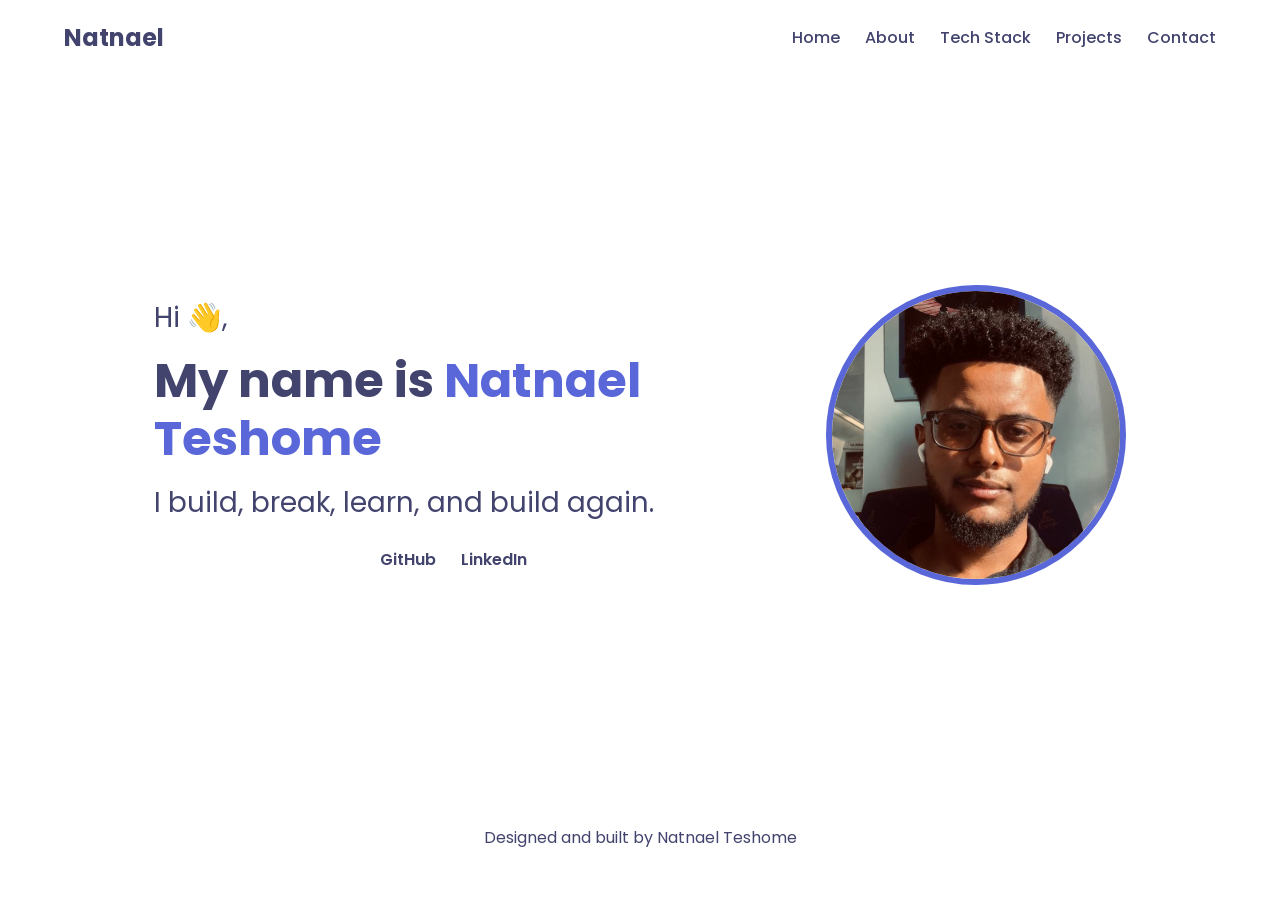
==== index.html @ 6af72e39 "Create portfolio website" ====
<!DOCTYPE html>
<html lang="en">
<head>
    <meta charset="UTF-8">
    <meta name="viewport" content="width=device-width, initial-scale=1.0">

    <title>Natnael Teshome | Fullstack Developer</title>
    <link rel="preconnect" href="https://fonts.googleapis.com">
    <link rel="preconnect" href="https://fonts.gstatic.com" crossorigin>
    <link href="https://fonts.googleapis.com/css2?family=Poppins:wght@400;500;600;700&display=swap" rel="stylesheet">
    <link rel="stylesheet" href="style.css">
</head>

<body>

    <header>
        <nav>
            <a href="index.html">Natnael</a>

            <ul>
                <li><a href="index.html">Home</a></li>
                <li><a href="about.html">About</a></li>
                <li><a href="tech-stack.html">Tech Stack</a></li>
                <li><a href="projects.html">Projects</a></li>
                <li><a href="contact.html">Contact</a></li>
            </ul>
        </nav>
    </header>

    <main>

        <section class="hero">

            <div class="hero-text">
                <p>Hi 👋,</p>

                <h1>
                    My name is <span>Natnael Teshome</span>
                </h1>

                <p>I build, break, learn, and build again.</p>

                <div class="social-links">
                    <a href="https://github.com/" target="_blank" rel="noopener noreferrer">
                        GitHub
                    </a>

                    <a href="https://www.linkedin.com/" target="_blank" rel="noopener noreferrer">
                        LinkedIn
                    </a>
                </div>
            </div>

            <img 
                src="images/profile.jpg" 
                alt="Portrait of Natnael Teshome"
            >

        </section>

   </main>

<footer>
    <p>Designed and built by Natnael Teshome</p>
</footer>

</body>
</html>
---- style.css ----
/* =========================
   Reset
========================= */

* {
    margin: 0;
    padding: 0;
    box-sizing: border-box;
}


/* =========================
   Variables
========================= */

:root {
    --background-color: #ffffff;
    --text-color: #42446e;
    --accent-color: #5a67d8;
}


/* =========================
   Base
========================= */

body {
    background-color: var(--background-color);
    color: var(--text-color);
    font-family: "Poppins", sans-serif;
}

header {
    padding: 20px 5%;
}

nav {
    display: flex;
    justify-content: space-between;
    align-items: center;
}

nav > a {
    font-size: 24px;
    font-weight: 700;
    text-decoration: none;
    color: var(--text-color);
}

nav ul {
    display: flex;
    gap: 25px;
    list-style: none;
}

nav ul a {
    color: var(--text-color);
    font-size: 16px;
    font-weight: 500;
    text-decoration: none;
}

nav ul a:hover {
    color: var(--accent-color);
}

footer {
    text-align: center;
    padding: 30px 0;
}


/* =========================
   Home
========================= */

.hero {
    min-height: 80vh;
    display: flex;
    justify-content: space-between;
    align-items: center;
    padding: 40px 12%;
}

.hero-text {
    max-width: 600px;
}

.hero-text p {
    font-size: 28px;
    line-height: 1.4;
    margin-bottom: 15px;
}

.hero-text h1 {
    font-size: 48px;
    line-height: 1.2;
    margin-bottom: 15px;
}

.hero-text h1 span {
    color: var(--accent-color);
}

.hero img {
    width: 300px;
    height: 300px;
    object-fit: cover;
    border-radius: 50%;
    border: 6px solid var(--accent-color);
}


/* =========================
   About
========================= */

.about,
.work-experience,
.education {
    max-width: 1000px;
    margin: 0 auto;
    padding: 60px 5%;
}

.about h1 {
    font-size: 48px;
    margin-bottom: 20px;
}

.about p {
    font-size: 18px;
    line-height: 1.7;
}

.work-experience h2,
.education h2 {
    font-size: 32px;
    margin-bottom: 30px;
}

.work-experience article {
    display: grid;
    grid-template-columns: 1fr auto;
    gap: 8px 30px;
    padding: 25px 0;
    border-bottom: 2px solid #eeeeee;
}

.work-experience article p:last-child {
    grid-column: 2;
    grid-row: 1;
}

.education article {
    display: grid;
    grid-template-columns: 1fr auto;
    gap: 8px 30px;
    margin-bottom: 30px;
}

.work-experience h3,
.education h3 {
    font-size: 22px;
    margin-bottom: 8px;
}

.work-experience p,
.education p {
    margin-bottom: 5px;
}


/* =========================
   Tech Stack
========================= */

.tech-stack {
    max-width: 1000px;
    margin: 0 auto;
    padding: 80px 5%;
}

.tech-stack h1 {
    font-size: 48px;
    margin-bottom: 15px;
}

.tech-stack > p {
    font-size: 20px;
    margin-bottom: 80px;
}

.skills {
    display: grid;
    grid-template-columns: repeat(5, 1fr);
    gap: 50px 40px;
}

.skill {
    text-align: center;
}

.skill img {
    width: 100px;
    height: 100px;
    object-fit: contain;
    margin-bottom: 15px;
}

.skill h2 {
    font-size: 22px;
    margin-bottom: 8px;
}

.skill p {
    font-size: 14px;
}


/* =========================
   Projects
========================= */

.projects {
    max-width: 1200px;
    margin: 0 auto;
    padding: 80px 5%;
}

.projects h1 {
    font-size: 48px;
    margin-bottom: 15px;
}

.projects > p {
    font-size: 20px;
    margin-bottom: 60px;
}

.project-grid {
    display: grid;
    grid-template-columns: repeat(3, 1fr);
    gap: 30px;
}

.project-card {
    overflow: hidden;
    background-color: #ffffff;
    border-radius: 20px;
    box-shadow: 0 10px 30px rgba(0, 0, 0, 0.08);
}

.project-card > img {
    display: block;
    width: 100%;
    height: 220px;
    object-fit: cover;
}

.project-content {
    padding: 25px;
}

.project-content h2 {
    font-size: 20px;
    line-height: 1.3;
    margin-bottom: 15px;
}

.project-content p {
    font-size: 14px;
    line-height: 1.6;
    margin-bottom: 15px;
}

.project-links {
    display: flex;
    gap: 20px;
    margin-top: 20px;
}

.project-links a {
    color: var(--text-color);
    font-weight: 600;
    text-decoration: underline;
}

.project-links a:hover {
    color: var(--accent-color);
}


/* =========================
   Contact
========================= */

.contact {
    min-height: 75vh;
    display: flex;
    flex-direction: column;
    justify-content: center;
    align-items: center;
    padding: 60px 5%;
    text-align: center;
}

.contact h1 {
    font-size: 38px;
    margin-bottom: 10px;
}

.contact-email {
    color: var(--accent-color);
    font-size: 36px;
    font-weight: 500;
    text-decoration: none;
}

.contact-email:hover {
    text-decoration: underline;
}


/* =========================
   Mobile
========================= */

@media (max-width: 700px) {

    /* Navigation */

    nav {
        flex-direction: column;
        gap: 20px;
    }

    nav ul {
        flex-wrap: wrap;
        justify-content: center;
        gap: 15px;
    }


    /* Home */

    .hero {
        flex-direction: column-reverse;
        gap: 40px;
        padding: 60px 5%;
        text-align: center;
    }

    .hero-text h1 {
        font-size: 36px;
    }

    .hero-text p {
        font-size: 22px;
    }

    .hero img {
        width: 180px;
        height: 180px;
    }


    /* About */

    .about,
    .work-experience,
    .education {
        padding: 50px 5%;
    }

    .about h1 {
        font-size: 38px;
    }

    .about p {
        font-size: 16px;
    }

    .work-experience h2,
    .education h2 {
        font-size: 28px;
    }

    .work-experience article,
    .education article {
        display: block;
    }

    .work-experience article p:last-child {
        margin-top: 8px;
    }


/* Tech Stack - Mobile */

.tech-stack {
    padding: 45px 5%;
}

.tech-stack h1 {
    font-size: 38px;
    line-height: 1.15;
    margin-bottom: 15px;
}

.tech-stack > p {
    font-size: 18px;
    line-height: 1.4;
    margin-bottom: 45px;
}

.skills {
    grid-template-columns: repeat(2, minmax(0, 1fr));
    gap: 45px 15px;
}

.skill {
    min-width: 0;
}

.skill img {
    width: 80px;
    height: 80px;
    margin-bottom: 12px;
}

.skill h2 {
    font-size: 18px;
    line-height: 1.3;
    margin-bottom: 6px;
}

.skill p {
    font-size: 13px;
}


    /* Projects */

    .projects {
        padding: 60px 5%;
    }

    .projects h1 {
        font-size: 38px;
    }

    .projects > p {
        font-size: 18px;
        margin-bottom: 40px;
    }

    .project-grid {
        grid-template-columns: 1fr;
        gap: 25px;
    }

    .project-card > img {
        height: 200px;
    }

    .project-content {
        padding: 20px;
    }


    /* Contact */

    .contact {
        min-height: 70vh;
        padding: 50px 5%;
    }

    .contact h1 {
        font-size: 28px;
        line-height: 1.4;
    }

    .contact-email {
        font-size: 22px;
        word-break: break-word;
    }
}
.social-links {
    display: flex;
    justify-content: center;
    gap: 25px;
    margin-top: 25px;
}

.social-links a {
    color: var(--text-color);
    font-weight: 600;
    text-decoration: none;
}

.social-links a:hover {
    color: var(--accent-color);
    text-decoration: underline;
}
/* =========================
   Accessibility
========================= */

a:focus-visible,
button:focus-visible,
input:focus-visible,
textarea:focus-visible {
    outline: 3px solid var(--accent-color);
    outline-offset: 4px;
}
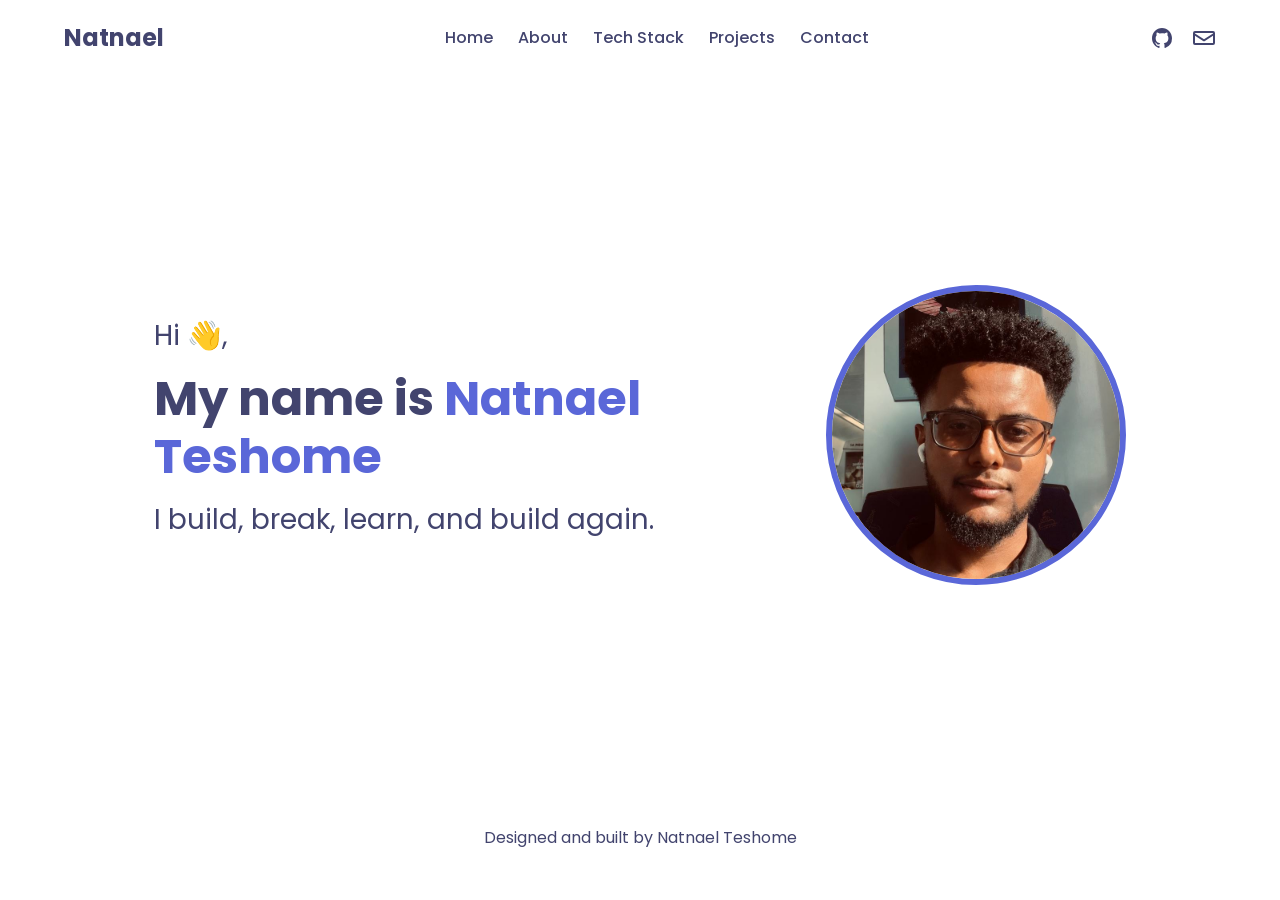
==== commit c71fb5af: "Update portfolio header and tech stack" ====
--- a/index.html
+++ b/index.html
@@ -5,9 +5,15 @@
     <meta name="viewport" content="width=device-width, initial-scale=1.0">
 
     <title>Natnael Teshome | Fullstack Developer</title>
+
     <link rel="preconnect" href="https://fonts.googleapis.com">
     <link rel="preconnect" href="https://fonts.gstatic.com" crossorigin>
-    <link href="https://fonts.googleapis.com/css2?family=Poppins:wght@400;500;600;700&display=swap" rel="stylesheet">
+
+    <link
+        href="https://fonts.googleapis.com/css2?family=Poppins:wght@400;500;600;700&display=swap"
+        rel="stylesheet"
+    >
+
     <link rel="stylesheet" href="style.css">
 </head>
 
@@ -15,7 +21,8 @@
 
     <header>
         <nav>
-            <a href="index.html">Natnael</a>
+
+            <a class="logo" href="index.html">Natnael</a>
 
             <ul>
                 <li><a href="index.html">Home</a></li>
@@ -24,6 +31,31 @@
                 <li><a href="projects.html">Projects</a></li>
                 <li><a href="contact.html">Contact</a></li>
             </ul>
+
+            <div class="social-icons">
+
+                <a
+                    href="https://github.com/nate1721"
+                    target="_blank"
+                    rel="noopener noreferrer"
+                    aria-label="GitHub"
+                >
+                    <svg viewBox="0 0 24 24" aria-hidden="true">
+                        <path d="M12 2C6.48 2 2 6.58 2 12.24c0 4.53 2.87 8.37 6.84 9.72.5.1.68-.22.68-.49v-1.7c-2.78.62-3.37-1.22-3.37-1.22-.46-1.18-1.11-1.5-1.11-1.5-.91-.64.07-.63.07-.63 1 .08 1.53 1.07 1.53 1.07.9 1.58 2.36 1.12 2.94.86.09-.67.35-1.12.64-1.38-2.22-.26-4.56-1.15-4.56-5.08 0-1.12.39-2.03 1.03-2.75-.1-.26-.45-1.3.1-2.71 0 0 .84-.28 2.75 1.05A9.18 9.18 0 0 1 12 7.15c.85 0 1.71.12 2.51.36 1.91-1.33 2.75-1.05 2.75-1.05.55 1.41.2 2.45.1 2.71.64.72 1.03 1.63 1.03 2.75 0 3.94-2.35 4.81-4.58 5.07.36.32.68.94.68 1.9v2.58c0 .27.18.6.69.49A10.25 10.25 0 0 0 22 12.24C22 6.58 17.52 2 12 2Z"/>
+                    </svg>
+                </a>
+
+                <a
+                    href="mailto:nteshome726@gmail.com"
+                    aria-label="Email"
+                >
+                    <svg viewBox="0 0 24 24" aria-hidden="true">
+                        <path d="M3 5h18a2 2 0 0 1 2 2v10a2 2 0 0 1-2 2H3a2 2 0 0 1-2-2V7a2 2 0 0 1 2-2Zm0 2v.5l9 5.63 9-5.63V7H3Zm18 10V9.86l-8.47 5.3a1 1 0 0 1-1.06 0L3 9.86V17h18Z"/>
+                    </svg>
+                </a>
+
+            </div>
+
         </nav>
     </header>
 
@@ -32,6 +64,7 @@
         <section class="hero">
 
             <div class="hero-text">
+
                 <p>Hi 👋,</p>
 
                 <h1>
@@ -40,29 +73,20 @@
 
                 <p>I build, break, learn, and build again.</p>
 
-                <div class="social-links">
-                    <a href="https://github.com/" target="_blank" rel="noopener noreferrer">
-                        GitHub
-                    </a>
-
-                    <a href="https://www.linkedin.com/" target="_blank" rel="noopener noreferrer">
-                        LinkedIn
-                    </a>
-                </div>
             </div>
 
-            <img 
-                src="images/profile.jpg" 
+            <img
+                src="images/profile.jpg"
                 alt="Portrait of Natnael Teshome"
             >
 
         </section>
 
-   </main>
+    </main>
 
-<footer>
-    <p>Designed and built by Natnael Teshome</p>
-</footer>
+    <footer>
+        <p>Designed and built by Natnael Teshome</p>
+    </footer>
 
 </body>
 </html>
--- a/style.css
+++ b/style.css
@@ -40,13 +40,35 @@
     align-items: center;
 }
 
-nav > a {
+.logo {
     font-size: 24px;
     font-weight: 700;
     text-decoration: none;
     color: var(--text-color);
 }
-
+.social-icons {
+    display: flex;
+    align-items: center;
+    gap: 18px;
+}
+
+.social-icons a {
+    display: flex;
+    align-items: center;
+    justify-content: center;
+    color: var(--text-color);
+    text-decoration: none;
+}
+
+.social-icons svg {
+    width: 24px;
+    height: 24px;
+    fill: currentColor;
+}
+
+.social-icons a:hover {
+    color: var(--accent-color);
+}
 nav ul {
     display: flex;
     gap: 25px;
@@ -193,7 +215,7 @@
 
 .skills {
     display: grid;
-    grid-template-columns: repeat(5, 1fr);
+    grid-template-columns: repeat(6, 1fr);
     gap: 50px 40px;
 }
 
@@ -415,10 +437,10 @@
 }
 
 .skills {
+    display: grid;
     grid-template-columns: repeat(2, minmax(0, 1fr));
     gap: 45px 15px;
 }
-
 .skill {
     min-width: 0;
 }
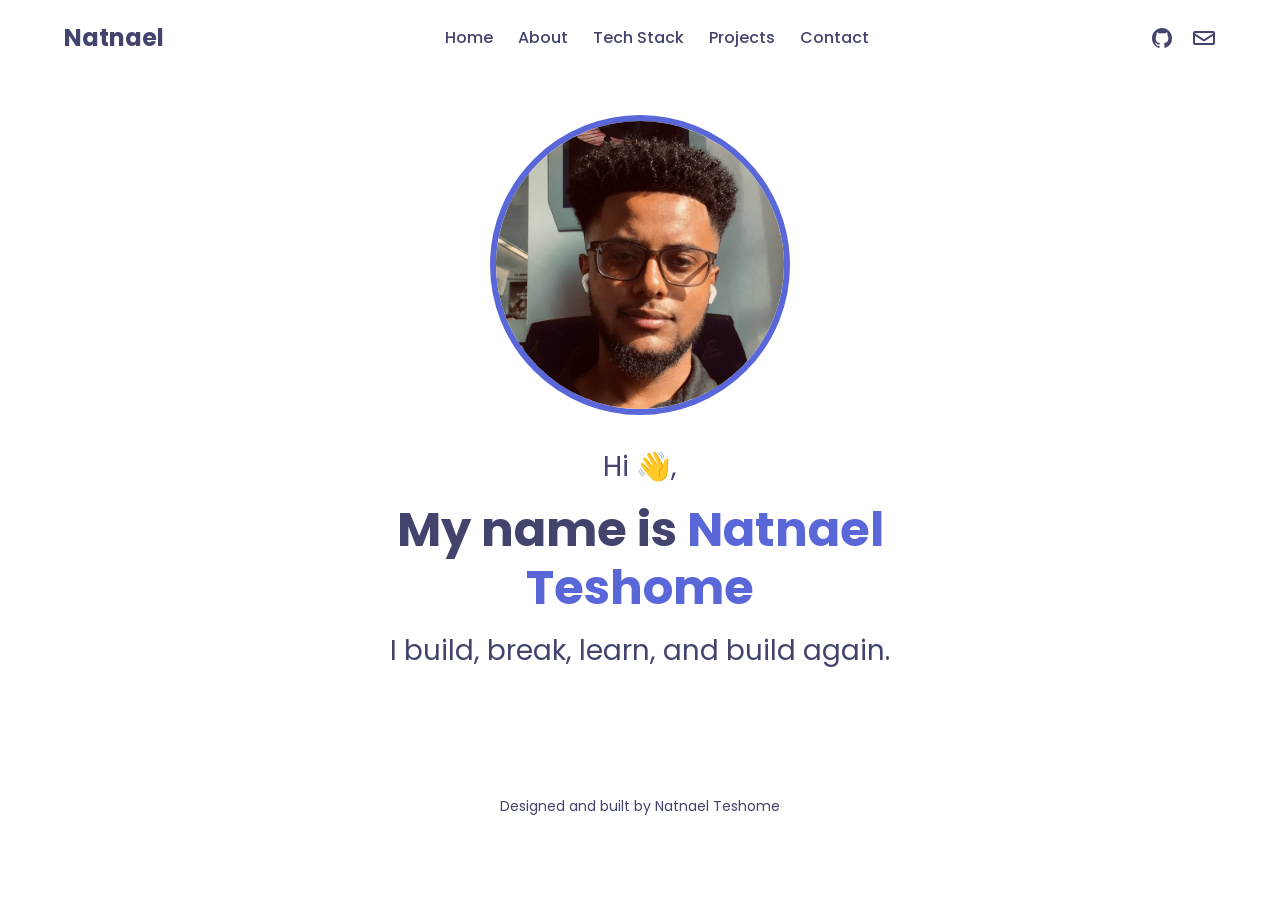
==== commit cc9879a7: "Complete portfolio assignment" ====
--- a/index.html
+++ b/index.html
@@ -3,29 +3,21 @@
 <head>
     <meta charset="UTF-8">
     <meta name="viewport" content="width=device-width, initial-scale=1.0">
-
+    <meta name="description" content="Portfolio of Natnael Teshome, a full-stack developer student at Chas Academy.">
     <title>Natnael Teshome | Fullstack Developer</title>
 
     <link rel="preconnect" href="https://fonts.googleapis.com">
     <link rel="preconnect" href="https://fonts.gstatic.com" crossorigin>
-
-    <link
-        href="https://fonts.googleapis.com/css2?family=Poppins:wght@400;500;600;700&display=swap"
-        rel="stylesheet"
-    >
-
+    <link href="https://fonts.googleapis.com/css2?family=Poppins:wght@400;500;600;700&display=swap" rel="stylesheet">
     <link rel="stylesheet" href="style.css">
 </head>
-
 <body>
-
     <header>
-        <nav>
-
+        <nav aria-label="Main navigation">
             <a class="logo" href="index.html">Natnael</a>
 
             <ul>
-                <li><a href="index.html">Home</a></li>
+                <li><a href="index.html" aria-current="page">Home</a></li>
                 <li><a href="about.html">About</a></li>
                 <li><a href="tech-stack.html">Tech Stack</a></li>
                 <li><a href="projects.html">Projects</a></li>
@@ -33,60 +25,38 @@
             </ul>
 
             <div class="social-icons">
-
-                <a
-                    href="https://github.com/nate1721"
-                    target="_blank"
-                    rel="noopener noreferrer"
-                    aria-label="GitHub"
-                >
-                    <svg viewBox="0 0 24 24" aria-hidden="true">
+                <a href="https://github.com/nate1721"
+                   target="_blank"
+                   rel="noopener noreferrer"
+                   aria-label="GitHub (opens in a new tab)">
+                    <svg viewBox="0 0 24 24" aria-hidden="true" focusable="false">
                         <path d="M12 2C6.48 2 2 6.58 2 12.24c0 4.53 2.87 8.37 6.84 9.72.5.1.68-.22.68-.49v-1.7c-2.78.62-3.37-1.22-3.37-1.22-.46-1.18-1.11-1.5-1.11-1.5-.91-.64.07-.63.07-.63 1 .08 1.53 1.07 1.53 1.07.9 1.58 2.36 1.12 2.94.86.09-.67.35-1.12.64-1.38-2.22-.26-4.56-1.15-4.56-5.08 0-1.12.39-2.03 1.03-2.75-.1-.26-.45-1.3.1-2.71 0 0 .84-.28 2.75 1.05A9.18 9.18 0 0 1 12 7.15c.85 0 1.71.12 2.51.36 1.91-1.33 2.75-1.05 2.75-1.05.55 1.41.2 2.45.1 2.71.64.72 1.03 1.63 1.03 2.75 0 3.94-2.35 4.81-4.58 5.07.36.32.68.94.68 1.9v2.58c0 .27.18.6.69.49A10.25 10.25 0 0 0 22 12.24C22 6.58 17.52 2 12 2Z"/>
                     </svg>
                 </a>
 
-                <a
-                    href="mailto:nteshome726@gmail.com"
-                    aria-label="Email"
-                >
-                    <svg viewBox="0 0 24 24" aria-hidden="true">
+                <a href="mailto:nteshome726@gmail.com" aria-label="Email Natnael">
+                    <svg viewBox="0 0 24 24" aria-hidden="true" focusable="false">
                         <path d="M3 5h18a2 2 0 0 1 2 2v10a2 2 0 0 1-2 2H3a2 2 0 0 1-2-2V7a2 2 0 0 1 2-2Zm0 2v.5l9 5.63 9-5.63V7H3Zm18 10V9.86l-8.47 5.3a1 1 0 0 1-1.06 0L3 9.86V17h18Z"/>
                     </svg>
                 </a>
-
             </div>
-
         </nav>
     </header>
 
     <main>
-
-        <section class="hero">
-
+        <section class="hero" aria-labelledby="hero-title">
             <div class="hero-text">
-
                 <p>Hi 👋,</p>
-
-                <h1>
-                    My name is <span>Natnael Teshome</span>
-                </h1>
-
+                <h1 id="hero-title">My name is <span>Natnael Teshome</span></h1>
                 <p>I build, break, learn, and build again.</p>
-
             </div>
 
-            <img
-                src="images/profile.jpg"
-                alt="Portrait of Natnael Teshome"
-            >
-
+            <img src="images/profile.jpg" alt="Portrait of Natnael Teshome" width="300" height="300">
         </section>
-
     </main>
 
     <footer>
         <p>Designed and built by Natnael Teshome</p>
     </footer>
-
 </body>
-</html>+</html>
--- a/style.css
+++ b/style.css
@@ -15,6 +15,7 @@
 
 :root {
     --background-color: #ffffff;
+    --surface-color: #ffffff;
     --text-color: #42446e;
     --accent-color: #5a67d8;
 }
@@ -96,13 +97,27 @@
    Home
 ========================= */
 
+
 .hero {
-    min-height: 80vh;
-    display: flex;
-    justify-content: space-between;
+    min-height: auto;
+    display: flex;
+    flex-direction: column-reverse;
+    justify-content: center;
     align-items: center;
-    padding: 40px 12%;
-}
+    gap: 32px;
+    padding: 40px 5% 60px;
+    text-align: center;
+}
+
+.hero {
+    padding-bottom: 80px;
+}
+
+footer {
+    padding: 30px 15px;
+    font-size: 14px;
+}
+
 
 .hero-text {
     max-width: 600px;
@@ -268,7 +283,7 @@
 
 .project-card {
     overflow: hidden;
-    background-color: #ffffff;
+    background-color: var(--surface-color);
     border-radius: 20px;
     box-shadow: 0 10px 30px rgba(0, 0, 0, 0.08);
 }
@@ -535,4 +550,12 @@
 textarea:focus-visible {
     outline: 3px solid var(--accent-color);
     outline-offset: 4px;
+}
+@media (prefers-color-scheme: dark) {
+    :root {
+        --background-color: #191919;
+        --surface-color: #242424;
+        --text-color: #ffffff;
+        --accent-color: #5a67d8;
+    }
 }
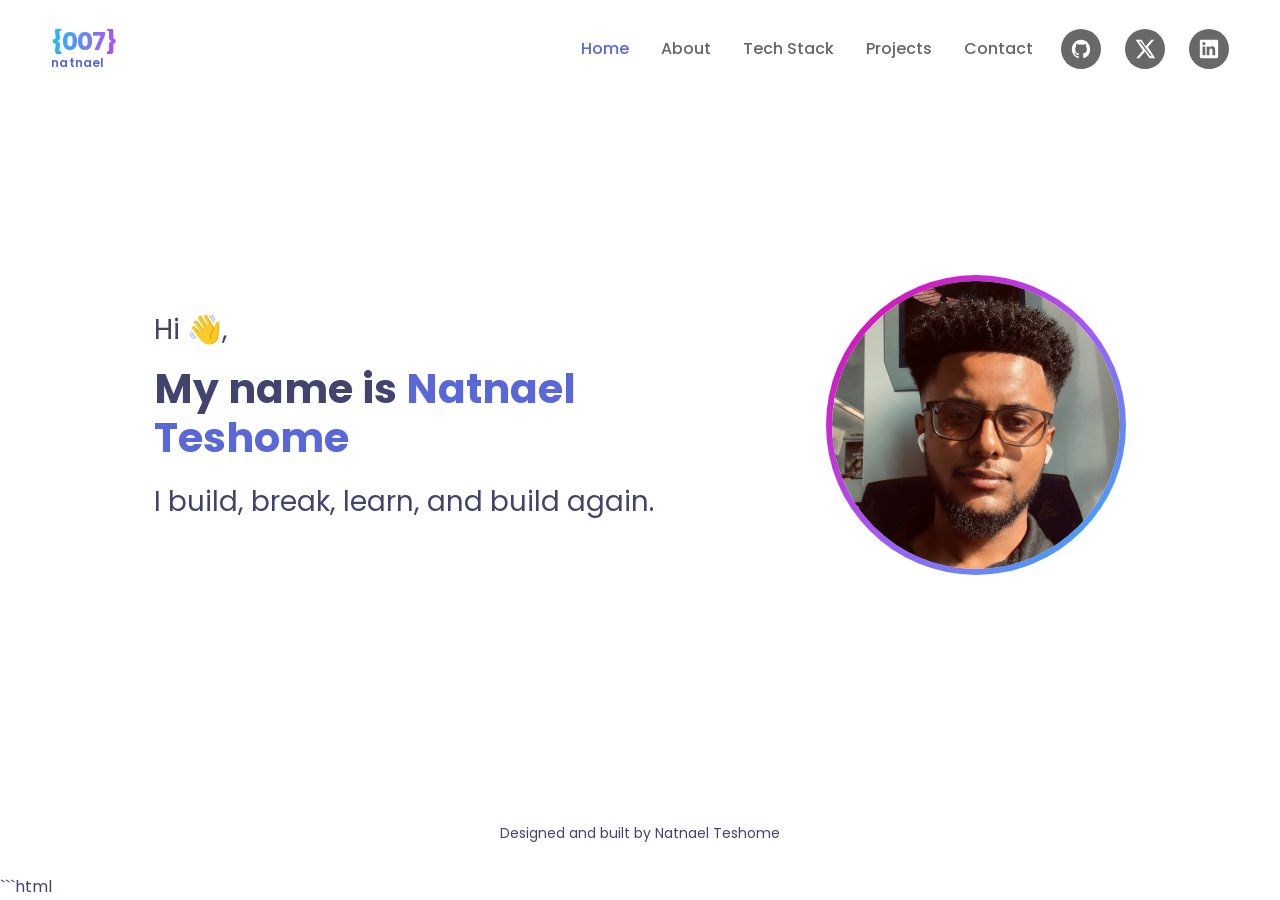
==== commit 9ef0a6a4: "Finalize responsive portfolio and mobile navigation" ====
--- a/index.html
+++ b/index.html
@@ -14,10 +14,16 @@
 <body>
     <header>
         <nav aria-label="Main navigation">
-            <a class="logo" href="index.html">Natnael</a>
+            <a class="logo" href="index.html" aria-label="Natnael home">
+          <span class="logo-symbol">{007}</span>
+          <span class="logo-name">natnael</span>
+        </a>
+        <button class="menu-toggle" type="button" aria-label="Open navigation menu" aria-expanded="false" aria-controls="primary-navigation">
+          <span></span><span></span><span></span>
+        </button>
 
-            <ul>
-                <li><a href="index.html" aria-current="page">Home</a></li>
+            <ul id="primary-navigation" class="primary-navigation">
+          <li><a href="index.html" aria-current="page">Home</a></li>
                 <li><a href="about.html">About</a></li>
                 <li><a href="tech-stack.html">Tech Stack</a></li>
                 <li><a href="projects.html">Projects</a></li>
@@ -25,21 +31,16 @@
             </ul>
 
             <div class="social-icons">
-                <a href="https://github.com/nate1721"
-                   target="_blank"
-                   rel="noopener noreferrer"
-                   aria-label="GitHub (opens in a new tab)">
-                    <svg viewBox="0 0 24 24" aria-hidden="true" focusable="false">
-                        <path d="M12 2C6.48 2 2 6.58 2 12.24c0 4.53 2.87 8.37 6.84 9.72.5.1.68-.22.68-.49v-1.7c-2.78.62-3.37-1.22-3.37-1.22-.46-1.18-1.11-1.5-1.11-1.5-.91-.64.07-.63.07-.63 1 .08 1.53 1.07 1.53 1.07.9 1.58 2.36 1.12 2.94.86.09-.67.35-1.12.64-1.38-2.22-.26-4.56-1.15-4.56-5.08 0-1.12.39-2.03 1.03-2.75-.1-.26-.45-1.3.1-2.71 0 0 .84-.28 2.75 1.05A9.18 9.18 0 0 1 12 7.15c.85 0 1.71.12 2.51.36 1.91-1.33 2.75-1.05 2.75-1.05.55 1.41.2 2.45.1 2.71.64.72 1.03 1.63 1.03 2.75 0 3.94-2.35 4.81-4.58 5.07.36.32.68.94.68 1.9v2.58c0 .27.18.6.69.49A10.25 10.25 0 0 0 22 12.24C22 6.58 17.52 2 12 2Z"/>
-                    </svg>
-                </a>
-
-                <a href="mailto:nteshome726@gmail.com" aria-label="Email Natnael">
-                    <svg viewBox="0 0 24 24" aria-hidden="true" focusable="false">
-                        <path d="M3 5h18a2 2 0 0 1 2 2v10a2 2 0 0 1-2 2H3a2 2 0 0 1-2-2V7a2 2 0 0 1 2-2Zm0 2v.5l9 5.63 9-5.63V7H3Zm18 10V9.86l-8.47 5.3a1 1 0 0 1-1.06 0L3 9.86V17h18Z"/>
-                    </svg>
-                </a>
-            </div>
+          <a href="https://github.com/nate1721" target="_blank" rel="noopener noreferrer" aria-label="GitHub (opens in a new tab)">
+            <svg viewBox="0 0 24 24" aria-hidden="true" focusable="false"><path d="M12 2C6.48 2 2 6.58 2 12.24c0 4.53 2.87 8.37 6.84 9.72.5.1.68-.22.68-.49v-1.7c-2.78.62-3.37-1.22-3.37-1.22-.46-1.18-1.11-1.5-1.11-1.5-.91-.64.07-.63.07-.63 1 .08 1.53 1.07 1.53 1.07.9 1.58 2.36 1.12 2.94.86.09-.67.35-1.12.64-1.38-2.22-.26-4.56-1.15-4.56-5.08 0-1.12.39-2.03 1.03-2.75-.1-.26-.45-1.3.1-2.71 0 0 .84-.28 2.75 1.05A9.18 9.18 0 0 1 12 7.15c.85 0 1.71.12 2.51.36 1.91-1.33 2.75-1.05 2.75-1.05.55 1.41.2 2.45.1 2.71.64.72 1.03 1.63 1.03 2.75 0 3.94-2.35 4.81-4.58 5.07.36.32.68.94.68 1.9v2.58c0 .27.18.6.69.49A10.25 10.25 0 0 0 22 12.24C22 6.58 17.52 2 12 2Z"/></svg>
+          </a>
+          <a href="https://x.com/" target="_blank" rel="noopener noreferrer" aria-label="X / Twitter (opens in a new tab)">
+            <svg viewBox="0 0 24 24" aria-hidden="true" focusable="false"><path d="M18.9 2H22l-6.8 7.8L23.2 22h-6.3l-4.9-7.4L5.5 22H2.4l7.3-8.4L1.8 2h6.5l4.4 6.9L18.9 2Zm-1.1 18h1.7L7.3 3.9H5.5L17.8 20Z"/></svg>
+          </a>
+          <a href="https://www.linkedin.com/" target="_blank" rel="noopener noreferrer" aria-label="LinkedIn (opens in a new tab)">
+            <svg viewBox="0 0 24 24" aria-hidden="true" focusable="false"><path d="M20.45 2H3.55C2.69 2 2 2.68 2 3.52v16.96c0 .84.69 1.52 1.55 1.52h16.9c.86 0 1.55-.68 1.55-1.52V3.52c0-.84-.69-1.52-1.55-1.52ZM7.93 18.7H4.96V9.14h2.97v9.56ZM6.45 7.83a1.72 1.72 0 1 1 0-3.44 1.72 1.72 0 0 1 0 3.44Zm12.27 10.87h-2.97v-4.65c0-1.11-.02-2.54-1.55-2.54-1.55 0-1.79 1.21-1.79 2.46v4.73H9.44V9.14h2.85v1.31h.04c.4-.75 1.37-1.55 2.82-1.55 3.01 0 3.57 1.98 3.57 4.56v5.24Z"/></svg>
+          </a>
+        </div>
         </nav>
     </header>
 
@@ -58,5 +59,36 @@
     <footer>
         <p>Designed and built by Natnael Teshome</p>
     </footer>
+    <script src="script.js" defer></script>
 </body>
 </html>
+</body>
+</html>
+```html
+<script>
+    const menuToggle = document.querySelector(".menu-toggle");
+    const navigation = document.querySelector("#primary-navigation");
+
+    if (menuToggle && navigation) {
+        menuToggle.addEventListener("click", () => {
+            const isOpen = navigation.classList.toggle("is-open");
+
+            menuToggle.setAttribute("aria-expanded", String(isOpen));
+            menuToggle.setAttribute(
+                "aria-label",
+                isOpen ? "Close navigation menu" : "Open navigation menu"
+            );
+        });
+
+        navigation.querySelectorAll("a").forEach((link) => {
+            link.addEventListener("click", () => {
+                navigation.classList.remove("is-open");
+                menuToggle.setAttribute("aria-expanded", "false");
+                menuToggle.setAttribute(
+                    "aria-label",
+                    "Open navigation menu"
+                );
+            });
+        });
+    }
+</script>
--- a/style.css
+++ b/style.css
@@ -1,548 +1,97 @@
-/* =========================
-   Reset
-========================= */
-
-* {
-    margin: 0;
-    padding: 0;
-    box-sizing: border-box;
-}
-
-
-/* =========================
-   Variables
-========================= */
+/* =========================================
+   1. RESET AND CSS VARIABLES
+========================================= */
 
 :root {
     --background-color: #ffffff;
     --surface-color: #ffffff;
     --text-color: #42446e;
     --accent-color: #5a67d8;
-}
-
-
-/* =========================
-   Base
-========================= */
+    --muted-color: #666666;
+    --border-color: #eeeeee;
+
+    --font-family: "Poppins", sans-serif;
+
+    --content-width: 1200px;
+    --page-gutter: 5%;
+
+    --gradient-profile: linear-gradient(
+        135deg,
+        #e600a9,
+        #a855f7,
+        #29b6f6
+    );
+
+    --radius-card: 20px;
+    --shadow-card: 0 10px 30px rgba(0, 0, 0, 0.08);
+}
+
+*,
+*::before,
+*::after {
+    box-sizing: border-box;
+}
+
+html {
+    scroll-behavior: smooth;
+}
 
 body {
-    background-color: var(--background-color);
+    display: flex;
+    flex-direction: column;
+    min-width: 320px;
+    min-height: 100vh;
+    margin: 0;
+    background: var(--background-color);
     color: var(--text-color);
-    font-family: "Poppins", sans-serif;
-}
-
-header {
-    padding: 20px 5%;
-}
-
-nav {
-    display: flex;
-    justify-content: space-between;
-    align-items: center;
-}
-
-.logo {
-    font-size: 24px;
-    font-weight: 700;
+    font-family: var(--font-family);
+    line-height: 1.6;
+}
+
+main {
+    flex: 1;
+    width: 100%;
+}
+
+img {
+    display: block;
+    max-width: 100%;
+}
+
+a {
+    color: inherit;
     text-decoration: none;
-    color: var(--text-color);
-}
-.social-icons {
-    display: flex;
-    align-items: center;
-    gap: 18px;
-}
-
-.social-icons a {
-    display: flex;
-    align-items: center;
-    justify-content: center;
-    color: var(--text-color);
-    text-decoration: none;
-}
-
-.social-icons svg {
-    width: 24px;
-    height: 24px;
-    fill: currentColor;
-}
-
-.social-icons a:hover {
-    color: var(--accent-color);
-}
-nav ul {
-    display: flex;
-    gap: 25px;
+}
+
+button,
+input,
+textarea,
+select {
+    font: inherit;
+}
+
+button {
+    color: inherit;
+}
+
+h1,
+h2,
+h3,
+p {
+    margin-top: 0;
+}
+
+h1,
+h2,
+h3 {
+    line-height: 1.3;
+}
+
+ul {
+    margin: 0;
+    padding: 0;
     list-style: none;
 }
-
-nav ul a {
-    color: var(--text-color);
-    font-size: 16px;
-    font-weight: 500;
-    text-decoration: none;
-}
-
-nav ul a:hover {
-    color: var(--accent-color);
-}
-
-footer {
-    text-align: center;
-    padding: 30px 0;
-}
-
-
-/* =========================
-   Home
-========================= */
-
-
-.hero {
-    min-height: auto;
-    display: flex;
-    flex-direction: column-reverse;
-    justify-content: center;
-    align-items: center;
-    gap: 32px;
-    padding: 40px 5% 60px;
-    text-align: center;
-}
-
-.hero {
-    padding-bottom: 80px;
-}
-
-footer {
-    padding: 30px 15px;
-    font-size: 14px;
-}
-
-
-.hero-text {
-    max-width: 600px;
-}
-
-.hero-text p {
-    font-size: 28px;
-    line-height: 1.4;
-    margin-bottom: 15px;
-}
-
-.hero-text h1 {
-    font-size: 48px;
-    line-height: 1.2;
-    margin-bottom: 15px;
-}
-
-.hero-text h1 span {
-    color: var(--accent-color);
-}
-
-.hero img {
-    width: 300px;
-    height: 300px;
-    object-fit: cover;
-    border-radius: 50%;
-    border: 6px solid var(--accent-color);
-}
-
-
-/* =========================
-   About
-========================= */
-
-.about,
-.work-experience,
-.education {
-    max-width: 1000px;
-    margin: 0 auto;
-    padding: 60px 5%;
-}
-
-.about h1 {
-    font-size: 48px;
-    margin-bottom: 20px;
-}
-
-.about p {
-    font-size: 18px;
-    line-height: 1.7;
-}
-
-.work-experience h2,
-.education h2 {
-    font-size: 32px;
-    margin-bottom: 30px;
-}
-
-.work-experience article {
-    display: grid;
-    grid-template-columns: 1fr auto;
-    gap: 8px 30px;
-    padding: 25px 0;
-    border-bottom: 2px solid #eeeeee;
-}
-
-.work-experience article p:last-child {
-    grid-column: 2;
-    grid-row: 1;
-}
-
-.education article {
-    display: grid;
-    grid-template-columns: 1fr auto;
-    gap: 8px 30px;
-    margin-bottom: 30px;
-}
-
-.work-experience h3,
-.education h3 {
-    font-size: 22px;
-    margin-bottom: 8px;
-}
-
-.work-experience p,
-.education p {
-    margin-bottom: 5px;
-}
-
-
-/* =========================
-   Tech Stack
-========================= */
-
-.tech-stack {
-    max-width: 1000px;
-    margin: 0 auto;
-    padding: 80px 5%;
-}
-
-.tech-stack h1 {
-    font-size: 48px;
-    margin-bottom: 15px;
-}
-
-.tech-stack > p {
-    font-size: 20px;
-    margin-bottom: 80px;
-}
-
-.skills {
-    display: grid;
-    grid-template-columns: repeat(6, 1fr);
-    gap: 50px 40px;
-}
-
-.skill {
-    text-align: center;
-}
-
-.skill img {
-    width: 100px;
-    height: 100px;
-    object-fit: contain;
-    margin-bottom: 15px;
-}
-
-.skill h2 {
-    font-size: 22px;
-    margin-bottom: 8px;
-}
-
-.skill p {
-    font-size: 14px;
-}
-
-
-/* =========================
-   Projects
-========================= */
-
-.projects {
-    max-width: 1200px;
-    margin: 0 auto;
-    padding: 80px 5%;
-}
-
-.projects h1 {
-    font-size: 48px;
-    margin-bottom: 15px;
-}
-
-.projects > p {
-    font-size: 20px;
-    margin-bottom: 60px;
-}
-
-.project-grid {
-    display: grid;
-    grid-template-columns: repeat(3, 1fr);
-    gap: 30px;
-}
-
-.project-card {
-    overflow: hidden;
-    background-color: var(--surface-color);
-    border-radius: 20px;
-    box-shadow: 0 10px 30px rgba(0, 0, 0, 0.08);
-}
-
-.project-card > img {
-    display: block;
-    width: 100%;
-    height: 220px;
-    object-fit: cover;
-}
-
-.project-content {
-    padding: 25px;
-}
-
-.project-content h2 {
-    font-size: 20px;
-    line-height: 1.3;
-    margin-bottom: 15px;
-}
-
-.project-content p {
-    font-size: 14px;
-    line-height: 1.6;
-    margin-bottom: 15px;
-}
-
-.project-links {
-    display: flex;
-    gap: 20px;
-    margin-top: 20px;
-}
-
-.project-links a {
-    color: var(--text-color);
-    font-weight: 600;
-    text-decoration: underline;
-}
-
-.project-links a:hover {
-    color: var(--accent-color);
-}
-
-
-/* =========================
-   Contact
-========================= */
-
-.contact {
-    min-height: 75vh;
-    display: flex;
-    flex-direction: column;
-    justify-content: center;
-    align-items: center;
-    padding: 60px 5%;
-    text-align: center;
-}
-
-.contact h1 {
-    font-size: 38px;
-    margin-bottom: 10px;
-}
-
-.contact-email {
-    color: var(--accent-color);
-    font-size: 36px;
-    font-weight: 500;
-    text-decoration: none;
-}
-
-.contact-email:hover {
-    text-decoration: underline;
-}
-
-
-/* =========================
-   Mobile
-========================= */
-
-@media (max-width: 700px) {
-
-    /* Navigation */
-
-    nav {
-        flex-direction: column;
-        gap: 20px;
-    }
-
-    nav ul {
-        flex-wrap: wrap;
-        justify-content: center;
-        gap: 15px;
-    }
-
-
-    /* Home */
-
-    .hero {
-        flex-direction: column-reverse;
-        gap: 40px;
-        padding: 60px 5%;
-        text-align: center;
-    }
-
-    .hero-text h1 {
-        font-size: 36px;
-    }
-
-    .hero-text p {
-        font-size: 22px;
-    }
-
-    .hero img {
-        width: 180px;
-        height: 180px;
-    }
-
-
-    /* About */
-
-    .about,
-    .work-experience,
-    .education {
-        padding: 50px 5%;
-    }
-
-    .about h1 {
-        font-size: 38px;
-    }
-
-    .about p {
-        font-size: 16px;
-    }
-
-    .work-experience h2,
-    .education h2 {
-        font-size: 28px;
-    }
-
-    .work-experience article,
-    .education article {
-        display: block;
-    }
-
-    .work-experience article p:last-child {
-        margin-top: 8px;
-    }
-
-
-/* Tech Stack - Mobile */
-
-.tech-stack {
-    padding: 45px 5%;
-}
-
-.tech-stack h1 {
-    font-size: 38px;
-    line-height: 1.15;
-    margin-bottom: 15px;
-}
-
-.tech-stack > p {
-    font-size: 18px;
-    line-height: 1.4;
-    margin-bottom: 45px;
-}
-
-.skills {
-    display: grid;
-    grid-template-columns: repeat(2, minmax(0, 1fr));
-    gap: 45px 15px;
-}
-.skill {
-    min-width: 0;
-}
-
-.skill img {
-    width: 80px;
-    height: 80px;
-    margin-bottom: 12px;
-}
-
-.skill h2 {
-    font-size: 18px;
-    line-height: 1.3;
-    margin-bottom: 6px;
-}
-
-.skill p {
-    font-size: 13px;
-}
-
-
-    /* Projects */
-
-    .projects {
-        padding: 60px 5%;
-    }
-
-    .projects h1 {
-        font-size: 38px;
-    }
-
-    .projects > p {
-        font-size: 18px;
-        margin-bottom: 40px;
-    }
-
-    .project-grid {
-        grid-template-columns: 1fr;
-        gap: 25px;
-    }
-
-    .project-card > img {
-        height: 200px;
-    }
-
-    .project-content {
-        padding: 20px;
-    }
-
-
-    /* Contact */
-
-    .contact {
-        min-height: 70vh;
-        padding: 50px 5%;
-    }
-
-    .contact h1 {
-        font-size: 28px;
-        line-height: 1.4;
-    }
-
-    .contact-email {
-        font-size: 22px;
-        word-break: break-word;
-    }
-}
-.social-links {
-    display: flex;
-    justify-content: center;
-    gap: 25px;
-    margin-top: 25px;
-}
-
-.social-links a {
-    color: var(--text-color);
-    font-weight: 600;
-    text-decoration: none;
-}
-
-.social-links a:hover {
-    color: var(--accent-color);
-    text-decoration: underline;
-}
-/* =========================
-   Accessibility
-========================= */
 
 a:focus-visible,
 button:focus-visible,
@@ -551,11 +100,826 @@
     outline: 3px solid var(--accent-color);
     outline-offset: 4px;
 }
-@media (prefers-color-scheme: dark) {
-    :root {
-        --background-color: #191919;
-        --surface-color: #242424;
-        --text-color: #ffffff;
-        --accent-color: #5a67d8;
+
+::selection {
+    color: #ffffff;
+    background: var(--accent-color);
+}
+
+/* =========================================
+   2. HEADER AND LOGO
+========================================= */
+
+header {
+    position: relative;
+    z-index: 10;
+    width: 100%;
+    padding: 28px 4%;
+    background: var(--background-color);
+}
+
+header nav {
+    display: flex;
+    align-items: center;
+    justify-content: space-between;
+    gap: 28px;
+    width: 100%;
+    max-width: 1500px;
+    margin: 0 auto;
+}
+
+.logo {
+    display: flex;
+    flex-shrink: 0;
+    flex-direction: column;
+    align-items: flex-start;
+    justify-content: center;
+    gap: 0;
+    line-height: 1;
+}
+
+.logo-symbol {
+    font-size: 25px;
+    font-weight: 700;
+    letter-spacing: -1px;
+    line-height: 1;
+    background: linear-gradient(100deg, #29b6f6 10%, #a855f7 90%);
+    -webkit-background-clip: text;
+    background-clip: text;
+    color: transparent;
+}
+
+.logo-name {
+    margin-top: 3px;
+    color: var(--accent-color);
+    font-size: 12px;
+    font-weight: 600;
+    letter-spacing: 0.2px;
+    line-height: 1;
+}
+
+/* =========================================
+   3. DESKTOP NAVIGATION
+========================================= */
+
+header nav ul.primary-navigation {
+    display: flex;
+    align-items: center;
+    justify-content: center;
+    gap: clamp(18px, 2.5vw, 40px);
+    margin-left: auto;
+}
+
+.primary-navigation a {
+    display: inline-block;
+    padding: 8px 0;
+    color: var(--muted-color);
+    font-size: 16px;
+    font-weight: 500;
+    transition: color 0.2s ease;
+}
+
+.primary-navigation a:hover,
+.primary-navigation a[aria-current="page"] {
+    color: var(--accent-color);
+}
+
+/* =========================================
+   4. HAMBURGER BUTTON
+========================================= */
+
+.menu-toggle {
+    display: none;
+    flex-shrink: 0;
+    flex-direction: column;
+    align-items: center;
+    justify-content: center;
+    gap: 5px;
+    width: 44px;
+    height: 44px;
+    padding: 10px;
+    border: 0;
+    border-radius: 6px;
+    background: transparent;
+    cursor: pointer;
+}
+
+.menu-toggle span {
+    display: block;
+    width: 22px;
+    height: 2px;
+    border-radius: 2px;
+    background: #222222;
+    transition:
+        transform 0.2s ease,
+        opacity 0.2s ease;
+}
+
+/* Animate the hamburger into an X */
+
+.menu-toggle[aria-expanded="true"] span:first-child {
+    transform: translateY(7px) rotate(45deg);
+}
+
+.menu-toggle[aria-expanded="true"] span:nth-child(2) {
+    opacity: 0;
+}
+
+.menu-toggle[aria-expanded="true"] span:last-child {
+    transform: translateY(-7px) rotate(-45deg);
+}
+
+/* =========================================
+   5. SOCIAL ICONS
+========================================= */
+
+.social-icons {
+    display: flex;
+    flex-shrink: 0;
+    align-items: center;
+    justify-content: center;
+    gap: 24px;
+}
+
+.social-icons a {
+    display: flex;
+    align-items: center;
+    justify-content: center;
+    width: 40px;
+    height: 40px;
+    border-radius: 50%;
+    background: #686868;
+    color: #ffffff;
+    transition:
+        background-color 0.2s ease,
+        transform 0.2s ease;
+}
+
+.social-icons a:hover {
+    background: var(--accent-color);
+    transform: translateY(-2px);
+}
+
+.social-icons svg {
+    display: block;
+    width: 22px;
+    height: 22px;
+    fill: currentColor;
+}
+
+/* =========================================
+   6. HOME PAGE / HERO
+========================================= */
+
+.hero {
+    display: flex;
+    align-items: center;
+    justify-content: space-between;
+    gap: 48px;
+    width: 100%;
+    max-width: 1600px;
+    min-height: 75vh;
+    margin: 0 auto;
+    padding: 60px 12% 80px;
+    text-align: left;
+}
+
+.hero-text {
+    flex: 1;
+    min-width: 0;
+    max-width: 650px;
+}
+
+.hero-text p {
+    font-size: 28px;
+    line-height: 1.4;
+    margin-bottom: 15px;
+}
+
+.hero-text h1 {
+    margin-bottom: 15px;
+    color: var(--text-color);
+    font-size: clamp(36px, 3.2vw, 48px);
+    font-weight: 700;
+    line-height: 1.2;
+    overflow-wrap: break-word;
+}
+
+.hero-text h1 span {
+    color: var(--accent-color);
+}
+
+.hero-text .hero-description {
+    max-width: 520px;
+    margin-top: 16px;
+    font-size: 20px;
+    line-height: 1.7;
+}
+
+.hero-text p:last-child {
+    max-width: 520px;
+    line-height: 1.7;
+}
+
+/* Profile photo with gradient border */
+
+.hero img {
+    flex-shrink: 0;
+    width: 300px;
+    height: 300px;
+    border: 6px solid transparent;
+    border-radius: 50%;
+    background:
+        linear-gradient(
+            var(--background-color),
+            var(--background-color)
+        ) padding-box,
+        var(--gradient-profile) border-box;
+    object-fit: cover;
+}
+
+/* =========================================
+   7. ABOUT PAGE
+========================================= */
+
+.about,
+.work-experience,
+.education {
+    width: 100%;
+    max-width: 1000px;
+    margin: 0 auto;
+    padding: 60px 5%;
+}
+
+.about h1 {
+    margin-bottom: 20px;
+    font-size: clamp(36px, 4vw, 48px);
+}
+
+.about p {
+    font-size: 18px;
+    line-height: 1.7;
+}
+
+.work-experience h2,
+.education h2 {
+    margin-bottom: 30px;
+    font-size: 32px;
+}
+
+.work-experience article,
+.education article {
+    display: grid;
+    grid-template-columns: minmax(0, 1fr) auto;
+    gap: 8px 30px;
+    padding: 25px 0;
+    border-bottom: 2px solid var(--border-color);
+}
+
+.work-experience article p:last-child {
+    grid-column: 2;
+    grid-row: 1;
+}
+
+.education article {
+    margin-bottom: 30px;
+}
+
+.work-experience h3,
+.education h3 {
+    margin-bottom: 8px;
+    font-size: 22px;
+}
+
+.work-experience p,
+.education p {
+    margin-bottom: 5px;
+}
+
+/* =========================================
+   8. TECH STACK PAGE
+========================================= */
+
+.tech-stack {
+    width: 100%;
+    max-width: 1100px;
+    margin: 0 auto;
+    padding: 80px 5%;
+}
+
+.tech-stack h1 {
+    margin-bottom: 15px;
+    font-size: clamp(36px, 4vw, 48px);
+}
+
+.tech-stack > p {
+    margin-bottom: 70px;
+    font-size: 20px;
+}
+
+.skills {
+    display: grid;
+    grid-template-columns: repeat(6, minmax(0, 1fr));
+    gap: 50px 35px;
+}
+
+.skill {
+    min-width: 0;
+    text-align: center;
+}
+
+.skill img {
+    width: 100px;
+    height: 100px;
+    margin: 0 auto 15px;
+    object-fit: contain;
+}
+
+.skill h2 {
+    margin-bottom: 8px;
+    font-size: 20px;
+}
+
+.skill p {
+    font-size: 14px;
+}
+
+/* =========================================
+   9. PROJECTS PAGE
+========================================= */
+
+.projects {
+    width: 100%;
+    max-width: 1300px;
+    margin: 0 auto;
+    padding: 80px 5%;
+}
+
+.projects h1 {
+    margin-bottom: 15px;
+    font-size: clamp(36px, 4vw, 48px);
+}
+
+.projects > p {
+    margin-bottom: 60px;
+    font-size: 20px;
+}
+
+.project-grid {
+    display: grid;
+    grid-template-columns: repeat(3, minmax(0, 1fr));
+    gap: 30px;
+}
+
+.project-card {
+    display: flex;
+    flex-direction: column;
+    min-width: 0;
+    overflow: hidden;
+    border-radius: var(--radius-card);
+    background: var(--surface-color);
+    box-shadow: var(--shadow-card);
+}
+
+.project-card > img {
+    display: block;
+    width: 100%;
+    height: 220px;
+    object-fit: cover;
+}
+
+.project-content {
+    display: flex;
+    flex: 1;
+    flex-direction: column;
+    padding: 25px;
+}
+
+.project-content h2 {
+    margin-bottom: 15px;
+    font-size: 20px;
+    line-height: 1.3;
+}
+
+.project-content p {
+    margin-bottom: 15px;
+    font-size: 14px;
+    line-height: 1.7;
+}
+
+.project-links {
+    display: flex;
+    flex-wrap: wrap;
+    gap: 20px;
+    margin-top: auto;
+    padding-top: 10px;
+}
+
+.project-links a {
+    color: var(--text-color);
+    font-weight: 600;
+    text-decoration: underline;
+}
+
+.project-links a:hover {
+    color: var(--accent-color);
+}
+
+/* =========================================
+   10. CONTACT PAGE
+========================================= */
+
+.contact {
+    display: flex;
+    flex-direction: column;
+    align-items: center;
+    justify-content: center;
+    min-height: 75vh;
+    padding: 60px 5%;
+    text-align: center;
+}
+
+.contact h1 {
+    margin-bottom: 10px;
+    font-size: clamp(30px, 4vw, 38px);
+}
+
+.contact-email {
+    max-width: 100%;
+    color: var(--accent-color);
+    font-size: clamp(22px, 3vw, 36px);
+    font-weight: 500;
+    overflow-wrap: anywhere;
+}
+
+.contact-email:hover {
+    text-decoration: underline;
+}
+
+.social-links {
+    display: flex;
+    flex-wrap: wrap;
+    justify-content: center;
+    gap: 25px;
+    margin-top: 25px;
+}
+
+.social-links a {
+    color: var(--text-color);
+    font-weight: 600;
+}
+
+.social-links a:hover {
+    color: var(--accent-color);
+    text-decoration: underline;
+}
+
+/* =========================================
+   11. FOOTER
+========================================= */
+
+footer {
+    width: 100%;
+    padding: 30px 15px;
+    text-align: center;
+}
+
+footer p {
+    margin-bottom: 0;
+    font-size: 14px;
+}
+
+/* =========================================
+   12. MOBILE LAYOUT
+========================================= */
+
+@media (max-width: 700px) {
+    header {
+        padding: 18px 5% 12px;
+    }
+
+    header nav {
+        display: grid;
+        grid-template-columns: minmax(0, 1fr) auto;
+        align-items: start;
+        gap: 0;
+    }
+
+    .logo {
+        grid-column: 1;
+        grid-row: 1;
+    }
+
+    .logo-symbol {
+        font-size: 24px;
+    }
+
+    .menu-toggle {
+        display: flex;
+        grid-column: 2;
+        grid-row: 1;
+        justify-self: end;
+    }
+
+    header nav ul.primary-navigation {
+        display: none;
+        grid-column: 1 / -1;
+        grid-row: 2;
+        flex-direction: column;
+        align-items: center;
+        gap: 9px;
+        width: 100%;
+        margin: 14px 0 0;
+        padding: 12px 0;
+        border-top: 1px solid var(--border-color);
+    }
+
+    header nav ul.primary-navigation.is-open {
+        display: flex;
+    }
+
+    header nav ul.primary-navigation a {
+        padding: 6px 12px;
+        color: var(--muted-color);
+        font-size: 14px;
+    }
+
+    header nav .social-icons {
+        grid-column: 1 / -1;
+        grid-row: 3;
+        justify-content: center;
+        gap: 28px;
+        margin-top: 16px;
+    }
+
+    header nav .social-icons a {
+        width: 30px;
+        height: 30px;
+    }
+
+    header nav .social-icons svg {
+        width: 17px;
+        height: 17px;
+    }
+
+    /* Keep the text above the photo, as in your mobile design */
+
+    .hero {
+        flex-direction: column;
+        align-items: flex-start;
+        justify-content: flex-start;
+        gap: 28px;
+        min-height: auto;
+        padding: 58px 5% 60px;
+        text-align: left;
+    }
+
+    .hero-text {
+        width: 100%;
+        max-width: 100%;
+    }
+
+    .hero-text p {
+        font-size: 20px;
+        line-height: 1.5;
+    }
+
+    .hero-text h1 {
+        margin-bottom: 15px;
+        font-size: clamp(30px, 7.5vw, 36px);
+        line-height: 1.2;
+    }
+
+    .hero-text .hero-description,
+    .hero-text p:last-child {
+        max-width: 100%;
+        font-size: 18px;
+        line-height: 1.7;
+    }
+
+    .hero img {
+        align-self: flex-start;
+        width: 160px;
+        height: 160px;
+    }
+
+    /* About */
+
+    .about,
+    .work-experience,
+    .education {
+        padding: 45px 5%;
+    }
+
+    .about h1 {
+        font-size: 36px;
+    }
+
+    .about p {
+        font-size: 16px;
+    }
+
+    .work-experience h2,
+    .education h2 {
+        font-size: 27px;
+    }
+
+    .work-experience article,
+    .education article {
+        display: block;
+    }
+
+    .work-experience article p:last-child {
+        margin-top: 8px;
+    }
+
+    /* Tech Stack */
+
+    .tech-stack {
+        padding: 45px 5%;
+    }
+
+    .tech-stack h1 {
+        font-size: 36px;
+    }
+
+    .tech-stack > p {
+        margin-bottom: 45px;
+        font-size: 18px;
+        line-height: 1.6;
+    }
+
+    .skills {
+        grid-template-columns: repeat(2, minmax(0, 1fr));
+        gap: 40px 15px;
+    }
+
+    .skill img {
+        width: 80px;
+        height: 80px;
+        margin-bottom: 12px;
+    }
+
+    .skill h2 {
+        font-size: 17px;
+        line-height: 1.4;
+    }
+
+    .skill p {
+        font-size: 13px;
+    }
+
+    /* Projects */
+
+    .projects {
+        padding: 50px 5%;
+    }
+
+    .projects h1 {
+        font-size: 36px;
+    }
+
+    .projects > p {
+        margin-bottom: 35px;
+        font-size: 18px;
+    }
+
+    .project-grid {
+        grid-template-columns: minmax(0, 1fr);
+        gap: 25px;
+    }
+
+    .project-card > img {
+        height: 200px;
+    }
+
+    .project-content {
+        padding: 20px;
+    }
+
+    /* Contact */
+
+    .contact {
+        min-height: 65vh;
+        padding: 45px 5%;
+    }
+
+    .contact h1 {
+        font-size: 30px;
+    }
+
+    .contact-email {
+        font-size: clamp(20px, 5vw, 26px);
+    }
+}
+
+/* =========================================
+   13. SMALL MOBILE SCREENS
+========================================= */
+
+@media (max-width: 360px) {
+    header {
+        padding-right: 16px;
+        padding-left: 16px;
+    }
+
+    .hero {
+        padding-right: 16px;
+        padding-left: 16px;
+    }
+
+    .hero-text h1 {
+        font-size: 29px;
+    }
+
+    .hero img {
+        width: 145px;
+        height: 145px;
+    }
+
+    .social-icons {
+        gap: 22px;
+    }
+
+    .skills {
+        gap: 32px 12px;
+    }
+}
+
+/* =========================================
+   14. TABLET
+========================================= */
+
+@media (min-width: 701px) and (max-width: 1000px) {
+    header {
+        padding: 24px 4%;
+    }
+
+    header nav {
+        gap: 16px;
+    }
+
+    header nav ul.primary-navigation {
+        gap: 16px;
+    }
+
+    .primary-navigation a {
+        font-size: 14px;
+    }
+
+    .social-icons {
+        gap: 12px;
+    }
+
+    .social-icons a {
+        width: 34px;
+        height: 34px;
+    }
+
+    .social-icons svg {
+        width: 19px;
+        height: 19px;
+    }
+
+    .hero {
+        gap: 30px;
+        padding-right: 6%;
+        padding-left: 6%;
+    }
+
+    .hero-text h1 {
+        font-size: clamp(32px, 4.2vw, 42px);
+    }
+
+    .hero img {
+        width: 240px;
+        height: 240px;
+    }
+
+    .skills {
+        grid-template-columns: repeat(3, minmax(0, 1fr));
+        gap: 40px 25px;
+    }
+
+    .project-grid {
+        grid-template-columns: repeat(2, minmax(0, 1fr));
+    }
+}
+
+/* =========================================
+   15. ACCESSIBILITY: REDUCED MOTION
+========================================= */
+
+@media (prefers-reduced-motion: reduce) {
+    html {
+        scroll-behavior: auto;
+    }
+
+    *,
+    *::before,
+    *::after {
+        animation-duration: 0.01ms !important;
+        animation-iteration-count: 1 !important;
+        transition-duration: 0.01ms !important;
     }
 }
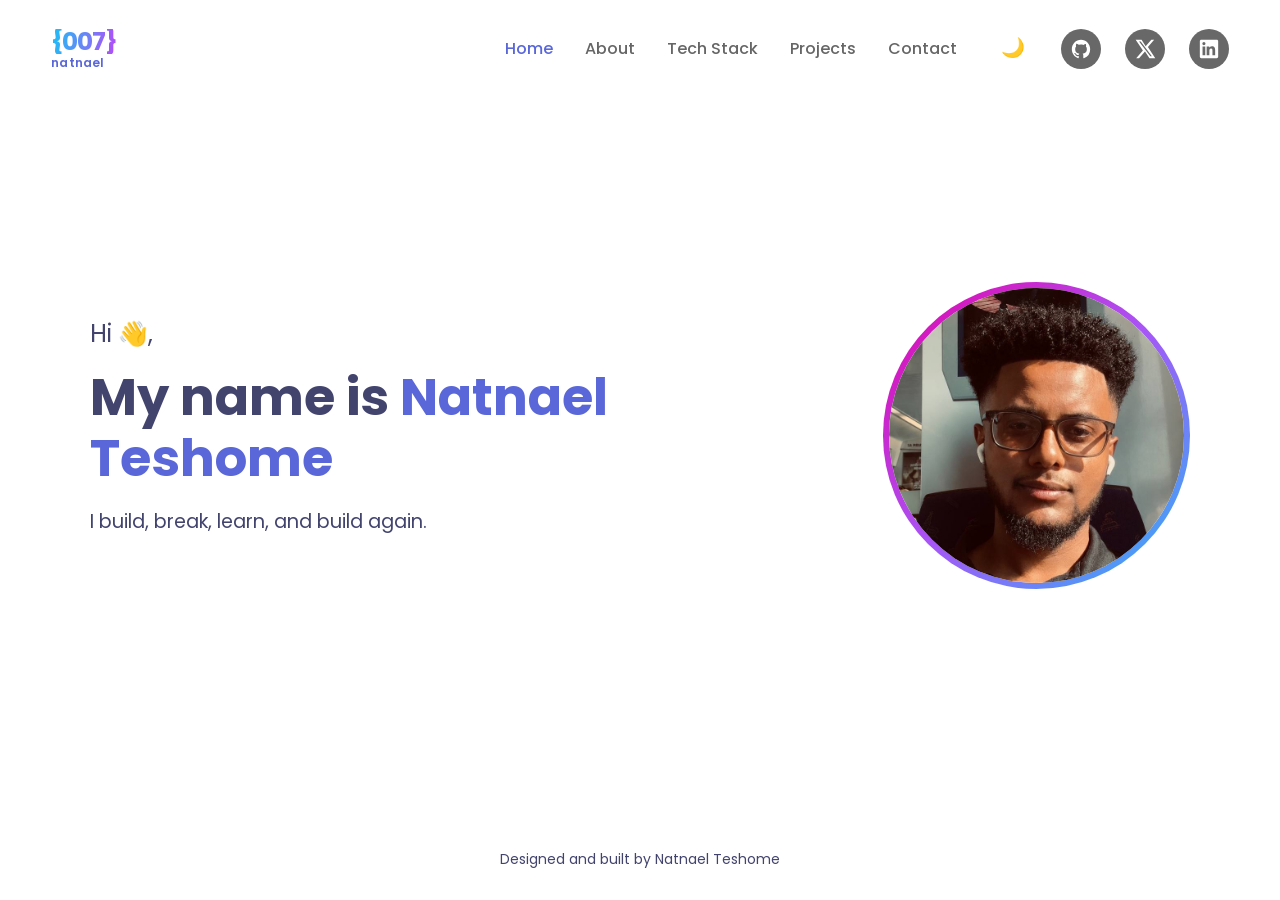
==== commit 7c5756d5: "Complete portfolio JavaScript assignment" ====
--- a/index.html
+++ b/index.html
@@ -15,32 +15,50 @@
     <header>
         <nav aria-label="Main navigation">
             <a class="logo" href="index.html" aria-label="Natnael home">
-          <span class="logo-symbol">{007}</span>
-          <span class="logo-name">natnael</span>
-        </a>
-        <button class="menu-toggle" type="button" aria-label="Open navigation menu" aria-expanded="false" aria-controls="primary-navigation">
-          <span></span><span></span><span></span>
-        </button>
+                <span class="logo-symbol">{007}</span>
+                <span class="logo-name">natnael</span>
+            </a>
+
+            <button
+                class="menu-toggle"
+                type="button"
+                aria-label="Open navigation menu"
+                aria-expanded="false"
+                aria-controls="primary-navigation"
+            >
+                <span></span>
+                <span></span>
+                <span></span>
+            </button>
 
             <ul id="primary-navigation" class="primary-navigation">
-          <li><a href="index.html" aria-current="page">Home</a></li>
+                <li><a href="index.html" aria-current="page">Home</a></li>
                 <li><a href="about.html">About</a></li>
                 <li><a href="tech-stack.html">Tech Stack</a></li>
                 <li><a href="projects.html">Projects</a></li>
                 <li><a href="contact.html">Contact</a></li>
             </ul>
 
+            <button
+                class="theme-toggle"
+                type="button"
+                aria-label="Switch to dark mode"
+                aria-pressed="false"
+            >
+                🌙
+            </button>
+
             <div class="social-icons">
-          <a href="https://github.com/nate1721" target="_blank" rel="noopener noreferrer" aria-label="GitHub (opens in a new tab)">
-            <svg viewBox="0 0 24 24" aria-hidden="true" focusable="false"><path d="M12 2C6.48 2 2 6.58 2 12.24c0 4.53 2.87 8.37 6.84 9.72.5.1.68-.22.68-.49v-1.7c-2.78.62-3.37-1.22-3.37-1.22-.46-1.18-1.11-1.5-1.11-1.5-.91-.64.07-.63.07-.63 1 .08 1.53 1.07 1.53 1.07.9 1.58 2.36 1.12 2.94.86.09-.67.35-1.12.64-1.38-2.22-.26-4.56-1.15-4.56-5.08 0-1.12.39-2.03 1.03-2.75-.1-.26-.45-1.3.1-2.71 0 0 .84-.28 2.75 1.05A9.18 9.18 0 0 1 12 7.15c.85 0 1.71.12 2.51.36 1.91-1.33 2.75-1.05 2.75-1.05.55 1.41.2 2.45.1 2.71.64.72 1.03 1.63 1.03 2.75 0 3.94-2.35 4.81-4.58 5.07.36.32.68.94.68 1.9v2.58c0 .27.18.6.69.49A10.25 10.25 0 0 0 22 12.24C22 6.58 17.52 2 12 2Z"/></svg>
-          </a>
-          <a href="https://x.com/" target="_blank" rel="noopener noreferrer" aria-label="X / Twitter (opens in a new tab)">
-            <svg viewBox="0 0 24 24" aria-hidden="true" focusable="false"><path d="M18.9 2H22l-6.8 7.8L23.2 22h-6.3l-4.9-7.4L5.5 22H2.4l7.3-8.4L1.8 2h6.5l4.4 6.9L18.9 2Zm-1.1 18h1.7L7.3 3.9H5.5L17.8 20Z"/></svg>
-          </a>
-          <a href="https://www.linkedin.com/" target="_blank" rel="noopener noreferrer" aria-label="LinkedIn (opens in a new tab)">
-            <svg viewBox="0 0 24 24" aria-hidden="true" focusable="false"><path d="M20.45 2H3.55C2.69 2 2 2.68 2 3.52v16.96c0 .84.69 1.52 1.55 1.52h16.9c.86 0 1.55-.68 1.55-1.52V3.52c0-.84-.69-1.52-1.55-1.52ZM7.93 18.7H4.96V9.14h2.97v9.56ZM6.45 7.83a1.72 1.72 0 1 1 0-3.44 1.72 1.72 0 0 1 0 3.44Zm12.27 10.87h-2.97v-4.65c0-1.11-.02-2.54-1.55-2.54-1.55 0-1.79 1.21-1.79 2.46v4.73H9.44V9.14h2.85v1.31h.04c.4-.75 1.37-1.55 2.82-1.55 3.01 0 3.57 1.98 3.57 4.56v5.24Z"/></svg>
-          </a>
-        </div>
+                <a href="https://github.com/nate1721" target="_blank" rel="noopener noreferrer" aria-label="GitHub (opens in a new tab)">
+                    <svg viewBox="0 0 24 24" aria-hidden="true" focusable="false"><path d="M12 2C6.48 2 2 6.58 2 12.24c0 4.53 2.87 8.37 6.84 9.72.5.1.68-.22.68-.49v-1.7c-2.78.62-3.37-1.22-3.37-1.22-.46-1.18-1.11-1.5-1.11-1.5-.91-.64.07-.63.07-.63 1 .08 1.53 1.07 1.53 1.07.9 1.58 2.36 1.12 2.94.86.09-.67.35-1.12.64-1.38-2.22-.26-4.56-1.15-4.56-5.08 0-1.12.39-2.03 1.03-2.75-.1-.26-.45-1.3.1-2.71 0 0 .84-.28 2.75 1.05A9.18 9.18 0 0 1 12 7.15c.85 0 1.71.12 2.51.36 1.91-1.33 2.75-1.05 2.75-1.05.55 1.41.2 2.45.1 2.71.64.72 1.03 1.63 1.03 2.75 0 3.94-2.35 4.81-4.58 5.07.36.32.68.94.68 1.9v2.58c0 .27.18.6.69.49A10.25 10.25 0 0 0 22 12.24C22 6.58 17.52 2 12 2Z"/></svg>
+                </a>
+                <a href="https://x.com/" target="_blank" rel="noopener noreferrer" aria-label="X / Twitter (opens in a new tab)">
+                    <svg viewBox="0 0 24 24" aria-hidden="true" focusable="false"><path d="M18.9 2H22l-6.8 7.8L23.2 22h-6.3l-4.9-7.4L5.5 22H2.4l7.3-8.4L1.8 2h6.5l4.4 6.9L18.9 2Zm-1.1 18h1.7L7.3 3.9H5.5L17.8 20Z"/></svg>
+                </a>
+                <a href="https://www.linkedin.com/" target="_blank" rel="noopener noreferrer" aria-label="LinkedIn (opens in a new tab)">
+                    <svg viewBox="0 0 24 24" aria-hidden="true" focusable="false"><path d="M20.45 2H3.55C2.69 2 2 2.68 2 3.52v16.96c0 .84.69 1.52 1.55 1.52h16.9c.86 0 1.55-.68 1.55-1.52V3.52c0-.84-.69-1.52-1.55-1.52ZM7.93 18.7H4.96V9.14h2.97v9.56ZM6.45 7.83a1.72 1.72 0 1 1 0-3.44 1.72 1.72 0 0 1 0 3.44Zm12.27 10.87h-2.97v-4.65c0-1.11-.02-2.54-1.55-2.54-1.55 0-1.79 1.21-1.79 2.46v4.73H9.44V9.14h2.85v1.31h.04c.4-.75 1.37-1.55 2.82-1.55 3.01 0 3.57 1.98 3.57 4.56v5.24Z"/></svg>
+                </a>
+            </div>
         </nav>
     </header>
 
@@ -59,36 +77,7 @@
     <footer>
         <p>Designed and built by Natnael Teshome</p>
     </footer>
+
     <script src="script.js" defer></script>
 </body>
-</html>
-</body>
-</html>
-```html
-<script>
-    const menuToggle = document.querySelector(".menu-toggle");
-    const navigation = document.querySelector("#primary-navigation");
-
-    if (menuToggle && navigation) {
-        menuToggle.addEventListener("click", () => {
-            const isOpen = navigation.classList.toggle("is-open");
-
-            menuToggle.setAttribute("aria-expanded", String(isOpen));
-            menuToggle.setAttribute(
-                "aria-label",
-                isOpen ? "Close navigation menu" : "Open navigation menu"
-            );
-        });
-
-        navigation.querySelectorAll("a").forEach((link) => {
-            link.addEventListener("click", () => {
-                navigation.classList.remove("is-open");
-                menuToggle.setAttribute("aria-expanded", "false");
-                menuToggle.setAttribute(
-                    "aria-label",
-                    "Open navigation menu"
-                );
-            });
-        });
-    }
-</script>+</html>
--- a/style.css
+++ b/style.css
@@ -1,925 +1,1211 @@
 /* =========================================
-   1. RESET AND CSS VARIABLES
+   1. VARIABLES AND RESET
 ========================================= */
 
 :root {
-    --background-color: #ffffff;
-    --surface-color: #ffffff;
-    --text-color: #42446e;
-    --accent-color: #5a67d8;
-    --muted-color: #666666;
-    --border-color: #eeeeee;
-
-    --font-family: "Poppins", sans-serif;
-
-    --content-width: 1200px;
-    --page-gutter: 5%;
-
-    --gradient-profile: linear-gradient(
-        135deg,
-        #e600a9,
-        #a855f7,
-        #29b6f6
-    );
-
-    --radius-card: 20px;
-    --shadow-card: 0 10px 30px rgba(0, 0, 0, 0.08);
+  --background-color: #ffffff;
+  --surface-color: #ffffff;
+  --text-color: #42446e;
+  --accent-color: #5a67d8;
+  --muted-color: #666666;
+  --border-color: #eeeeee;
+
+  --font-family: "Poppins", sans-serif;
+  --gradient-profile: linear-gradient(135deg, #e600a9, #a855f7, #29b6f6);
+
+  --radius-card: 20px;
+  --shadow-card: 0 10px 30px rgba(0, 0, 0, 0.08);
 }
 
 *,
 *::before,
 *::after {
-    box-sizing: border-box;
+  box-sizing: border-box;
 }
 
 html {
-    scroll-behavior: smooth;
+  width: 100%;
+  overflow-x: clip;
+  scroll-behavior: smooth;
 }
 
 body {
-    display: flex;
-    flex-direction: column;
-    min-width: 320px;
-    min-height: 100vh;
-    margin: 0;
-    background: var(--background-color);
-    color: var(--text-color);
-    font-family: var(--font-family);
-    line-height: 1.6;
+  display: flex;
+  flex-direction: column;
+  width: 100%;
+  min-width: 320px;
+  min-height: 100vh;
+  margin: 0;
+  background: var(--background-color);
+  color: var(--text-color);
+  font-family: var(--font-family);
+  line-height: 1.6;
 }
 
 main {
-    flex: 1;
-    width: 100%;
+  flex: 1;
+  width: 100%;
+  min-width: 0;
 }
 
 img {
-    display: block;
-    max-width: 100%;
+  display: block;
+  max-width: 100%;
 }
 
 a {
-    color: inherit;
-    text-decoration: none;
-}
-
-button,
-input,
-textarea,
-select {
-    font: inherit;
+  color: inherit;
+  text-decoration: none;
 }
 
 button {
-    color: inherit;
+  color: inherit;
+  font: inherit;
 }
 
 h1,
 h2,
 h3,
 p {
-    margin-top: 0;
+  margin-top: 0;
 }
 
 h1,
 h2,
 h3 {
-    line-height: 1.3;
+  line-height: 1.3;
 }
 
 ul {
-    margin: 0;
-    padding: 0;
-    list-style: none;
+  margin: 0;
+  padding: 0;
+  list-style: none;
 }
 
 a:focus-visible,
-button:focus-visible,
-input:focus-visible,
-textarea:focus-visible {
-    outline: 3px solid var(--accent-color);
-    outline-offset: 4px;
+button:focus-visible {
+  outline: 3px solid var(--accent-color);
+  outline-offset: 4px;
 }
 
 ::selection {
-    color: #ffffff;
-    background: var(--accent-color);
-}
-
-/* =========================================
-   2. HEADER AND LOGO
+  color: #ffffff;
+  background: var(--accent-color);
+}
+
+/* =========================================
+   2. HEADER, LOGO AND NAVIGATION
 ========================================= */
 
 header {
-    position: relative;
-    z-index: 10;
-    width: 100%;
-    padding: 28px 4%;
-    background: var(--background-color);
+  position: relative;
+  z-index: 10;
+  width: 100%;
+  padding: 28px 4%;
+  background: var(--background-color);
 }
 
 header nav {
+  display: flex;
+  align-items: center;
+  justify-content: space-between;
+  gap: 28px;
+  width: 100%;
+  max-width: 1500px;
+  margin: 0 auto;
+}
+
+.logo {
+  display: flex;
+  flex-shrink: 0;
+  flex-direction: column;
+  align-items: flex-start;
+  justify-content: center;
+  line-height: 1;
+}
+
+.logo-symbol {
+  font-size: 25px;
+  font-weight: 700;
+  letter-spacing: -1px;
+  line-height: 1;
+  background: linear-gradient(100deg, #29b6f6 10%, #a855f7 90%);
+  -webkit-background-clip: text;
+  background-clip: text;
+  color: transparent;
+}
+
+.logo-name {
+  margin-top: 3px;
+  color: var(--accent-color);
+  font-size: 12px;
+  font-weight: 600;
+  letter-spacing: 0.2px;
+  line-height: 1;
+}
+
+header nav ul.primary-navigation {
+  display: flex;
+  align-items: center;
+  justify-content: center;
+  gap: clamp(18px, 2.5vw, 40px);
+  margin-left: auto;
+}
+
+.primary-navigation a {
+  display: inline-block;
+  padding: 8px 0;
+  color: var(--muted-color);
+  font-size: 16px;
+  font-weight: 500;
+  transition: color 0.2s ease;
+}
+
+.primary-navigation a:hover,
+.primary-navigation a[aria-current="page"] {
+  color: var(--accent-color);
+}
+
+/* Hamburger button (only shown on mobile) */
+
+.menu-toggle {
+  display: none;
+  position: absolute;
+  top: 1rem;
+  right: 1rem;
+  z-index: 1001;
+  flex-direction: column;
+  align-items: center;
+  justify-content: center;
+  gap: 5px;
+  width: 2.75rem;
+  height: 2.75rem;
+  padding: 0.5rem;
+  border: 0;
+  border-radius: 6px;
+  background: transparent;
+  cursor: pointer;
+}
+
+.menu-toggle span {
+  display: block;
+  width: 22px;
+  height: 2px;
+  border-radius: 2px;
+  background: #222222;
+  transition:
+    transform 0.2s ease,
+    opacity 0.2s ease;
+}
+
+.menu-toggle[aria-expanded="true"] span:first-child {
+  transform: translateY(7px) rotate(45deg);
+}
+
+.menu-toggle[aria-expanded="true"] span:nth-child(2) {
+  opacity: 0;
+}
+
+.menu-toggle[aria-expanded="true"] span:last-child {
+  transform: translateY(-7px) rotate(-45deg);
+}
+
+/* =========================================
+   3. SOCIAL ICONS AND THEME TOGGLE
+========================================= */
+
+.social-icons {
+  display: flex;
+  flex-shrink: 0;
+  align-items: center;
+  justify-content: center;
+  gap: 24px;
+}
+
+.social-icons a {
+  display: flex;
+  align-items: center;
+  justify-content: center;
+  width: 40px;
+  height: 40px;
+  border-radius: 50%;
+  background: #686868;
+  color: #ffffff;
+  transition:
+    background-color 0.2s ease,
+    transform 0.2s ease;
+}
+
+.social-icons a:hover {
+  background: var(--accent-color);
+  transform: translateY(-2px);
+}
+
+.social-icons svg {
+  display: block;
+  width: 22px;
+  height: 22px;
+  fill: currentColor;
+}
+
+.theme-toggle {
+  display: grid;
+  place-items: center;
+  width: 2.5rem;
+  height: 2.5rem;
+  margin-left: 0.5rem;
+  border: 0;
+  border-radius: 50%;
+  background: transparent;
+  font-size: 1.2rem;
+  cursor: pointer;
+  transition: transform 0.2s ease;
+}
+
+.theme-toggle:hover {
+  transform: rotate(15deg);
+}
+
+/* =========================================
+   4. PAGE SECTIONS (shared by all pages)
+   Every section uses the same box as the nav,
+   so the content lines up with the logo.
+========================================= */
+
+.about,
+.cv-section,
+.tech-stack,
+.projects,
+.contact {
+  width: 92%;
+  max-width: 1500px;
+  min-width: 0;
+  margin: 0 auto;
+}
+
+/* =========================================
+   5. HOME PAGE
+========================================= */
+
+.hero {
+  display: flex;
+  align-items: center;
+  justify-content: space-between;
+  gap: clamp(2rem, 5vw, 5rem);
+  width: 86%;
+  max-width: 1250px;
+  min-width: 0;
+  min-height: 75vh;
+  margin: 0 auto;
+  padding: 3rem 0;
+}
+
+.hero-text {
+  flex: 1;
+  min-width: 0;
+  max-width: 700px;
+  text-align: left;
+}
+
+.hero-text p {
+  margin-bottom: 15px;
+}
+
+.hero-text p:first-child {
+  margin-bottom: 1rem;
+  font-size: 1.5rem;
+  line-height: 1.4;
+}
+
+.hero-text h1 {
+  margin-bottom: 1rem;
+  color: var(--text-color);
+  font-size: clamp(2.5rem, 4vw, 3.75rem);
+  font-weight: 700;
+  line-height: 1.2;
+  overflow-wrap: anywhere;
+}
+
+.hero-text h1 span {
+  color: var(--accent-color);
+}
+
+.hero-text p:last-child {
+  max-width: 550px;
+  font-size: clamp(1rem, 1.5vw, 1.25rem);
+  line-height: 1.7;
+  cursor: default;
+}
+
+/* Profile photo with gradient border */
+
+.hero img {
+  flex: 0 0 auto;
+  width: clamp(220px, 24vw, 320px);
+  height: auto;
+  aspect-ratio: 1;
+  border: 6px solid transparent;
+  border-radius: 50%;
+  background:
+    linear-gradient(var(--background-color), var(--background-color))
+      padding-box,
+    var(--gradient-profile) border-box;
+  object-fit: cover;
+  overflow: hidden;
+  position: relative;
+  cursor: pointer;
+  transition: filter 250ms ease;
+}
+
+.hero img:hover {
+  filter: drop-shadow(0 0 12px #a855f7) drop-shadow(0 0 24px #29b6f6);
+}
+
+/* Energy burst when the photo is hovered or clicked (see script.js) */
+
+.hero img.energy-burst {
+  animation: profile-energy-burst 850ms ease-out;
+  filter: drop-shadow(0 0 12px #a855f7) drop-shadow(0 0 24px #29b6f6);
+}
+
+@keyframes profile-energy-burst {
+  0% {
+    transform: scale(1) rotate(0deg);
+  }
+  35% {
+    transform: scale(1.08) rotate(12deg);
+  }
+  65% {
+    transform: scale(0.96) rotate(-8deg);
+  }
+  100% {
+    transform: scale(1) rotate(0deg);
+  }
+}
+
+.profile-particle {
+  position: fixed;
+  z-index: 9999;
+  width: 8px;
+  height: 8px;
+  border-radius: 50%;
+  pointer-events: none;
+  background: #a855f7;
+  box-shadow: 0 0 12px #29b6f6;
+  animation: particle-burst 700ms ease-out forwards;
+}
+
+@keyframes particle-burst {
+  from {
+    opacity: 1;
+    transform: translate(0, 0) scale(1);
+  }
+  to {
+    opacity: 0;
+    transform: translate(var(--x), var(--y)) scale(0);
+  }
+}
+
+/* Hero text: entrance animation and hover effects */
+
+.hero-text > * {
+  opacity: 0;
+  animation: text-reveal 900ms cubic-bezier(0.22, 1, 0.36, 1) forwards;
+  transition:
+    color 300ms ease,
+    text-shadow 300ms ease;
+}
+
+.hero-text > *:nth-child(1) {
+  animation-delay: 100ms;
+}
+
+.hero-text > *:nth-child(2) {
+  animation-delay: 250ms;
+}
+
+.hero-text > *:nth-child(3) {
+  animation-delay: 400ms;
+}
+
+@keyframes text-reveal {
+  from {
+    opacity: 0;
+    transform: translateY(22px);
+  }
+  to {
+    opacity: 1;
+    transform: translateY(0);
+  }
+}
+
+.hero-text h1:hover {
+  color: #6875e8;
+  text-shadow: 0 0 18px rgba(104, 117, 232, 0.3);
+}
+
+.hero-text p:hover {
+  text-shadow: 0 0 14px rgba(104, 117, 232, 0.25);
+}
+
+.hero-text h1 span:hover {
+  filter: brightness(1.2);
+}
+
+.hero-text p:last-child:hover {
+  color: #6875e8;
+  text-shadow: 0 0 14px rgba(104, 117, 232, 0.3);
+}
+
+/* =========================================
+   6. ABOUT PAGE
+========================================= */
+
+.about {
+  padding-block: 60px 20px;
+}
+
+.about > *,
+.cv-section > * {
+  max-width: 900px;
+}
+
+.about h1 {
+  margin-bottom: 20px;
+  font-size: clamp(36px, 4vw, 48px);
+}
+
+.about p {
+  font-size: 18px;
+  line-height: 1.7;
+}
+
+.cv-section {
+  padding-block: 1.5rem;
+}
+
+.cv-section h2 {
+  margin-bottom: 1rem;
+  font-size: clamp(32px, 4vw, 44px);
+}
+
+/* CV rows: title + meta on the left, badge and dates on the right */
+
+#work-experience,
+#education-list {
+  width: 100%;
+}
+
+.cv-item {
+  display: grid;
+  grid-template-columns: 1fr auto;
+  grid-template-areas:
+    "title badge"
+    "meta  period";
+  column-gap: 1.5rem;
+  align-items: end;
+  min-width: 0;
+  padding: 1.5rem 0;
+  border-bottom: 2px solid var(--border-color);
+  overflow-wrap: anywhere;
+}
+
+.cv-item h3 {
+  grid-area: title;
+  margin: 0 0 0.35rem;
+  color: var(--muted-color);
+  font-size: 1.35rem;
+  font-weight: 500;
+  letter-spacing: 0.04em;
+}
+
+#work-experience .cv-item h3 {
+  line-height: 1.4;
+}
+
+.cv-badge {
+  grid-area: badge;
+  justify-self: end;
+  align-self: start;
+  padding: 0.2rem 0.9rem;
+  border-radius: 999px;
+  background: #d9f8e3;
+  color: #1f8a3b;
+  font-size: 0.65rem;
+  font-weight: 600;
+  letter-spacing: 0.04em;
+}
+
+.cv-meta,
+.cv-period {
+  margin: 0;
+  color: #888888;
+  font-size: 0.85rem;
+  letter-spacing: 0.06em;
+}
+
+.cv-meta {
+  grid-area: meta;
+  display: flex;
+  flex-wrap: wrap;
+  gap: 0.25rem 2rem;
+}
+
+.cv-period {
+  grid-area: period;
+  white-space: nowrap;
+}
+
+.cv-meta span,
+.cv-period {
+  display: inline-flex;
+  align-items: center;
+  gap: 0.4rem;
+}
+
+.cv-meta svg,
+.cv-period svg {
+  width: 0.85rem;
+  height: 0.85rem;
+  flex-shrink: 0;
+  fill: currentColor;
+  opacity: 0.7;
+}
+
+/* =========================================
+   7. TECH STACK PAGE
+========================================= */
+
+.tech-stack {
+  padding-block: 80px;
+}
+
+.tech-stack h1 {
+  margin-bottom: 15px;
+  font-size: clamp(36px, 4vw, 48px);
+}
+
+.tech-stack > p {
+  margin-bottom: 70px;
+  font-size: 20px;
+}
+
+.skills {
+  display: grid;
+  grid-template-columns: repeat(6, minmax(0, 1fr));
+  gap: 50px 35px;
+}
+
+.skill {
+  min-width: 0;
+  text-align: center;
+  overflow-wrap: anywhere;
+}
+
+.skill img {
+  width: 100px;
+  height: 100px;
+  margin: 0 auto 15px;
+  object-fit: contain;
+}
+
+.skill h2 {
+  margin-bottom: 8px;
+  font-size: 20px;
+}
+
+.skill p {
+  font-size: 14px;
+}
+
+/* =========================================
+   8. PROJECTS PAGE
+========================================= */
+
+.projects {
+  padding-block: 80px;
+}
+
+.projects h1 {
+  margin-bottom: 15px;
+  font-size: clamp(36px, 4vw, 48px);
+}
+
+.projects > p {
+  margin-bottom: 60px;
+  font-size: 20px;
+}
+
+.project-grid {
+  display: grid;
+  grid-template-columns: repeat(3, minmax(0, 1fr));
+  gap: 30px;
+}
+
+.project-card {
+  display: flex;
+  flex-direction: column;
+  min-width: 0;
+  overflow: hidden;
+  overflow-wrap: anywhere;
+  border-radius: var(--radius-card);
+  background: var(--surface-color);
+  box-shadow: var(--shadow-card);
+}
+
+.project-card > img {
+  width: 100%;
+  height: 220px;
+  object-fit: cover;
+}
+
+.project-content {
+  display: flex;
+  flex: 1;
+  flex-direction: column;
+  min-width: 0;
+  padding: 25px;
+  overflow-wrap: anywhere;
+}
+
+.project-content h2 {
+  margin-bottom: 15px;
+  font-size: 20px;
+  line-height: 1.3;
+}
+
+.project-content p {
+  margin-bottom: 15px;
+  font-size: 14px;
+  line-height: 1.7;
+}
+
+.project-links {
+  display: flex;
+  flex-wrap: wrap;
+  gap: 20px;
+  margin-top: auto;
+  padding-top: 10px;
+}
+
+.project-links a {
+  color: var(--text-color);
+  font-weight: 600;
+  text-decoration: underline;
+}
+
+.project-links a:hover {
+  color: var(--accent-color);
+}
+
+/* Repositories loaded from the GitHub API (see script.js) */
+
+#github-repositories {
+  display: grid;
+  grid-template-columns: repeat(2, minmax(0, 1fr));
+  gap: 1.5rem;
+  min-width: 0;
+  margin-top: 2rem;
+}
+
+.github-repo-card {
+  display: flex;
+  flex-direction: column;
+  min-width: 0;
+  padding: 1.5rem;
+  border: 1px solid var(--border-color);
+  border-radius: var(--radius-card);
+  box-shadow: var(--shadow-card);
+  overflow-wrap: anywhere;
+}
+
+.github-repo-card h3 {
+  margin-bottom: 0.75rem;
+}
+
+.github-repo-card p {
+  margin-bottom: 1rem;
+  color: var(--muted-color);
+}
+
+.github-repo-card a {
+  color: var(--accent-color);
+  font-weight: 600;
+  text-decoration: underline;
+}
+
+/* =========================================
+   9. CONTACT PAGE
+========================================= */
+
+.contact {
+  display: flex;
+  flex-direction: column;
+  align-items: flex-start;
+  justify-content: center;
+  min-height: 75vh;
+  padding-block: 60px;
+  text-align: left;
+}
+
+.contact h1 {
+  margin-bottom: 10px;
+  font-size: clamp(30px, 4vw, 38px);
+}
+
+.contact-email {
+  max-width: 100%;
+  color: var(--accent-color);
+  font-size: clamp(22px, 3vw, 36px);
+  font-weight: 500;
+  overflow-wrap: anywhere;
+}
+
+.contact-email:hover {
+  text-decoration: underline;
+}
+
+/* =========================================
+   10. FOOTER
+========================================= */
+
+footer {
+  width: 100%;
+  padding: 30px 15px;
+  text-align: center;
+}
+
+footer p {
+  margin-bottom: 0;
+  font-size: 14px;
+}
+
+/* =========================================
+   11. DARK MODE
+========================================= */
+
+body.dark-mode {
+  background: #121212;
+  color: #f5f5f5;
+}
+
+body.dark-mode header,
+body.dark-mode footer,
+body.dark-mode .project-card {
+  background: #1e1e1e;
+  color: #f5f5f5;
+}
+
+body.dark-mode a {
+  color: #d4b5ff;
+}
+
+body.dark-mode .theme-toggle {
+  color: #f5f5f5;
+}
+
+body.dark-mode .menu-toggle span {
+  background: #f5f5f5;
+}
+
+body.dark-mode main {
+  background-color: #121212;
+  color: #f5f5f5;
+}
+
+body.dark-mode main p,
+body.dark-mode main li,
+body.dark-mode main span {
+  color: #e0e0e0;
+}
+
+body.dark-mode main h1,
+body.dark-mode main h2,
+body.dark-mode main h3 {
+  color: #ffffff;
+}
+
+body.dark-mode .cv-item {
+  border-color: #3a3a3a;
+}
+
+body.dark-mode .cv-item h3 {
+  color: #f0f0f0;
+}
+
+body.dark-mode .cv-meta,
+body.dark-mode .cv-period {
+  color: #b5b5b5;
+}
+
+body.dark-mode .github-repo-card {
+  background-color: #1e1e1e;
+  border-color: #555555;
+}
+
+body.dark-mode .tech-stack img {
+  border-radius: 0.5rem;
+}
+
+body.dark-mode .tech-stack img[src*="github"],
+body.dark-mode .tech-stack img[src*="lovable"] {
+  background-color: #ffffff;
+  padding: 0.4rem;
+  object-fit: contain;
+}
+
+/* =========================================
+   12. TABLET (701px - 1000px)
+========================================= */
+
+@media (min-width: 701px) and (max-width: 1000px) {
+  header {
+    padding: 24px 4%;
+  }
+
+  header nav,
+  header nav ul.primary-navigation {
+    gap: 16px;
+  }
+
+  .primary-navigation a {
+    font-size: 14px;
+  }
+
+  .social-icons {
+    gap: 12px;
+  }
+
+  .social-icons a {
+    width: 34px;
+    height: 34px;
+  }
+
+  .social-icons svg {
+    width: 19px;
+    height: 19px;
+  }
+
+  .skills {
+    grid-template-columns: repeat(3, minmax(0, 1fr));
+    gap: 40px 25px;
+  }
+
+  .project-grid {
+    grid-template-columns: repeat(2, minmax(0, 1fr));
+  }
+}
+
+/* =========================================
+   13. MOBILE (up to 700px)
+========================================= */
+
+@media (max-width: 700px) {
+  /* Header: moon + hamburger side by side, top right */
+  header {
     display: flex;
     align-items: center;
     justify-content: space-between;
-    gap: 28px;
-    width: 100%;
-    max-width: 1500px;
-    margin: 0 auto;
-}
-
-.logo {
+    padding: 18px 5% 12px;
+  }
+
+  header nav {
+    display: grid;
+    grid-template-columns: minmax(0, 1fr) auto;
+    align-items: start;
+    gap: 0;
+  }
+
+  .logo {
+    grid-column: 1;
+    grid-row: 1;
+  }
+
+  .logo-symbol {
+    font-size: 24px;
+  }
+
+  .theme-toggle {
+    position: absolute;
+    top: 1.15rem;
+    right: calc(5% + 2.6rem);
+    z-index: 1001;
+    margin-left: 0;
+  }
+
+  .menu-toggle {
     display: flex;
-    flex-shrink: 0;
-    flex-direction: column;
-    align-items: flex-start;
-    justify-content: center;
-    gap: 0;
-    line-height: 1;
-}
-
-.logo-symbol {
-    font-size: 25px;
-    font-weight: 700;
-    letter-spacing: -1px;
-    line-height: 1;
-    background: linear-gradient(100deg, #29b6f6 10%, #a855f7 90%);
-    -webkit-background-clip: text;
-    background-clip: text;
-    color: transparent;
-}
-
-.logo-name {
-    margin-top: 3px;
-    color: var(--accent-color);
-    font-size: 12px;
-    font-weight: 600;
-    letter-spacing: 0.2px;
-    line-height: 1;
-}
-
-/* =========================================
-   3. DESKTOP NAVIGATION
-========================================= */
-
-header nav ul.primary-navigation {
-    display: flex;
-    align-items: center;
-    justify-content: center;
-    gap: clamp(18px, 2.5vw, 40px);
-    margin-left: auto;
-}
-
-.primary-navigation a {
-    display: inline-block;
-    padding: 8px 0;
-    color: var(--muted-color);
-    font-size: 16px;
-    font-weight: 500;
-    transition: color 0.2s ease;
-}
-
-.primary-navigation a:hover,
-.primary-navigation a[aria-current="page"] {
-    color: var(--accent-color);
-}
-
-/* =========================================
-   4. HAMBURGER BUTTON
-========================================= */
-
-.menu-toggle {
+    right: calc(5% - 0.6rem);
+  }
+
+  #primary-navigation {
     display: none;
-    flex-shrink: 0;
+    grid-column: 1 / -1;
+    grid-row: 2;
     flex-direction: column;
     align-items: center;
+    gap: 0;
+    width: 100%;
+    margin: 14px 0 0;
+    padding: 0.75rem 0 0.25rem;
+    border-top: 1px solid var(--border-color);
+  }
+
+  #primary-navigation.is-open {
+    display: flex;
+  }
+
+  .primary-navigation a {
+    padding: 12px 16px;
+    font-size: 16px;
+  }
+
+  /* Social icons only show inside the opened menu */
+  header nav .social-icons {
+    display: none;
+    grid-column: 1 / -1;
+    grid-row: 3;
+    gap: 28px;
+    margin-top: 12px;
+    padding-bottom: 8px;
+  }
+
+  #primary-navigation.is-open ~ .social-icons {
+    display: flex;
+  }
+
+  header nav .social-icons a {
+    width: 30px;
+    height: 30px;
+  }
+
+  header nav .social-icons svg {
+    width: 17px;
+    height: 17px;
+  }
+
+  /* Sections */
+  .about,
+  .cv-section,
+  .tech-stack,
+  .projects,
+  .contact {
+    width: 90%;
+  }
+
+  /* Home */
+  .hero {
+    flex-direction: column;
     justify-content: center;
-    gap: 5px;
-    width: 44px;
-    height: 44px;
-    padding: 10px;
-    border: 0;
-    border-radius: 6px;
-    background: transparent;
-    cursor: pointer;
-}
-
-.menu-toggle span {
-    display: block;
-    width: 22px;
-    height: 2px;
-    border-radius: 2px;
-    background: #222222;
-    transition:
-        transform 0.2s ease,
-        opacity 0.2s ease;
-}
-
-/* Animate the hamburger into an X */
-
-.menu-toggle[aria-expanded="true"] span:first-child {
-    transform: translateY(7px) rotate(45deg);
-}
-
-.menu-toggle[aria-expanded="true"] span:nth-child(2) {
-    opacity: 0;
-}
-
-.menu-toggle[aria-expanded="true"] span:last-child {
-    transform: translateY(-7px) rotate(-45deg);
-}
-
-/* =========================================
-   5. SOCIAL ICONS
-========================================= */
-
-.social-icons {
-    display: flex;
-    flex-shrink: 0;
-    align-items: center;
-    justify-content: center;
-    gap: 24px;
-}
-
-.social-icons a {
-    display: flex;
-    align-items: center;
-    justify-content: center;
-    width: 40px;
-    height: 40px;
-    border-radius: 50%;
-    background: #686868;
-    color: #ffffff;
-    transition:
-        background-color 0.2s ease,
-        transform 0.2s ease;
-}
-
-.social-icons a:hover {
-    background: var(--accent-color);
-    transform: translateY(-2px);
-}
-
-.social-icons svg {
-    display: block;
-    width: 22px;
-    height: 22px;
-    fill: currentColor;
-}
-
-/* =========================================
-   6. HOME PAGE / HERO
-========================================= */
-
-.hero {
-    display: flex;
-    align-items: center;
-    justify-content: space-between;
-    gap: 48px;
+    gap: 2rem;
+    width: 90%;
+    min-height: auto;
+    padding: 3rem 0 4rem;
+  }
+
+  .hero-text {
+    flex: none;
     width: 100%;
-    max-width: 1600px;
-    min-height: 75vh;
+    text-align: center;
+  }
+
+  .hero-text p:first-child {
+    font-size: 1.25rem;
+    line-height: 1.5;
+  }
+
+  .hero-text h1 {
+    font-size: clamp(1.9rem, 7vw, 2.5rem);
+  }
+
+  .hero-text p:last-child {
+    max-width: 100%;
+    font-size: 1rem;
+  }
+
+  .hero img {
+    width: clamp(150px, 42vw, 220px);
     margin: 0 auto;
-    padding: 60px 12% 80px;
-    text-align: left;
-}
-
-.hero-text {
-    flex: 1;
-    min-width: 0;
-    max-width: 650px;
-}
-
-.hero-text p {
-    font-size: 28px;
+  }
+
+  /* About */
+  .about {
+    padding-block: 45px 10px;
+  }
+
+  .about h1 {
+    font-size: 36px;
+  }
+
+  .about p {
+    font-size: 16px;
+  }
+
+  .cv-item {
+    grid-template-columns: minmax(0, 1fr);
+    grid-template-areas:
+      "title"
+      "badge"
+      "meta"
+      "period";
+    row-gap: 0.4rem;
+  }
+
+  .cv-badge {
+    justify-self: start;
+  }
+
+  .cv-period {
+    white-space: normal;
+  }
+
+  /* Tech stack */
+  .tech-stack {
+    padding-block: 45px;
+  }
+
+  .tech-stack h1 {
+    font-size: 36px;
+  }
+
+  .tech-stack > p {
+    margin-bottom: 45px;
+    font-size: 18px;
+  }
+
+  .skills {
+    grid-template-columns: repeat(2, minmax(0, 1fr));
+    gap: 40px 15px;
+  }
+
+  .skill img {
+    width: 80px;
+    height: 80px;
+    margin-bottom: 12px;
+  }
+
+  .skill h2 {
+    font-size: 17px;
     line-height: 1.4;
-    margin-bottom: 15px;
-}
-
-.hero-text h1 {
-    margin-bottom: 15px;
-    color: var(--text-color);
-    font-size: clamp(36px, 3.2vw, 48px);
-    font-weight: 700;
-    line-height: 1.2;
-    overflow-wrap: break-word;
-}
-
-.hero-text h1 span {
-    color: var(--accent-color);
-}
-
-.hero-text .hero-description {
-    max-width: 520px;
-    margin-top: 16px;
-    font-size: 20px;
-    line-height: 1.7;
-}
-
-.hero-text p:last-child {
-    max-width: 520px;
-    line-height: 1.7;
-}
-
-/* Profile photo with gradient border */
-
-.hero img {
-    flex-shrink: 0;
-    width: 300px;
-    height: 300px;
-    border: 6px solid transparent;
-    border-radius: 50%;
-    background:
-        linear-gradient(
-            var(--background-color),
-            var(--background-color)
-        ) padding-box,
-        var(--gradient-profile) border-box;
-    object-fit: cover;
-}
-
-/* =========================================
-   7. ABOUT PAGE
-========================================= */
-
-.about,
-.work-experience,
-.education {
-    width: 100%;
-    max-width: 1000px;
-    margin: 0 auto;
-    padding: 60px 5%;
-}
-
-.about h1 {
-    margin-bottom: 20px;
-    font-size: clamp(36px, 4vw, 48px);
-}
-
-.about p {
+  }
+
+  .skill p {
+    font-size: 13px;
+  }
+
+  /* Projects */
+  .projects {
+    padding-block: 50px;
+  }
+
+  .projects h1 {
+    font-size: 36px;
+  }
+
+  .projects > p {
+    margin-bottom: 35px;
     font-size: 18px;
-    line-height: 1.7;
-}
-
-.work-experience h2,
-.education h2 {
-    margin-bottom: 30px;
-    font-size: 32px;
-}
-
-.work-experience article,
-.education article {
-    display: grid;
-    grid-template-columns: minmax(0, 1fr) auto;
-    gap: 8px 30px;
-    padding: 25px 0;
-    border-bottom: 2px solid var(--border-color);
-}
-
-.work-experience article p:last-child {
-    grid-column: 2;
-    grid-row: 1;
-}
-
-.education article {
-    margin-bottom: 30px;
-}
-
-.work-experience h3,
-.education h3 {
-    margin-bottom: 8px;
-    font-size: 22px;
-}
-
-.work-experience p,
-.education p {
-    margin-bottom: 5px;
-}
-
-/* =========================================
-   8. TECH STACK PAGE
-========================================= */
-
-.tech-stack {
-    width: 100%;
-    max-width: 1100px;
-    margin: 0 auto;
-    padding: 80px 5%;
-}
-
-.tech-stack h1 {
-    margin-bottom: 15px;
-    font-size: clamp(36px, 4vw, 48px);
-}
-
-.tech-stack > p {
-    margin-bottom: 70px;
-    font-size: 20px;
-}
-
-.skills {
-    display: grid;
-    grid-template-columns: repeat(6, minmax(0, 1fr));
-    gap: 50px 35px;
-}
-
-.skill {
-    min-width: 0;
-    text-align: center;
-}
-
-.skill img {
-    width: 100px;
-    height: 100px;
-    margin: 0 auto 15px;
-    object-fit: contain;
-}
-
-.skill h2 {
-    margin-bottom: 8px;
-    font-size: 20px;
-}
-
-.skill p {
-    font-size: 14px;
-}
-
-/* =========================================
-   9. PROJECTS PAGE
-========================================= */
-
-.projects {
-    width: 100%;
-    max-width: 1300px;
-    margin: 0 auto;
-    padding: 80px 5%;
-}
-
-.projects h1 {
-    margin-bottom: 15px;
-    font-size: clamp(36px, 4vw, 48px);
-}
-
-.projects > p {
-    margin-bottom: 60px;
-    font-size: 20px;
-}
-
-.project-grid {
-    display: grid;
-    grid-template-columns: repeat(3, minmax(0, 1fr));
-    gap: 30px;
-}
-
-.project-card {
-    display: flex;
-    flex-direction: column;
-    min-width: 0;
-    overflow: hidden;
-    border-radius: var(--radius-card);
-    background: var(--surface-color);
-    box-shadow: var(--shadow-card);
-}
-
-.project-card > img {
-    display: block;
-    width: 100%;
-    height: 220px;
-    object-fit: cover;
-}
-
-.project-content {
-    display: flex;
-    flex: 1;
-    flex-direction: column;
-    padding: 25px;
-}
-
-.project-content h2 {
-    margin-bottom: 15px;
-    font-size: 20px;
-    line-height: 1.3;
-}
-
-.project-content p {
-    margin-bottom: 15px;
-    font-size: 14px;
-    line-height: 1.7;
-}
-
-.project-links {
-    display: flex;
-    flex-wrap: wrap;
-    gap: 20px;
-    margin-top: auto;
-    padding-top: 10px;
-}
-
-.project-links a {
-    color: var(--text-color);
-    font-weight: 600;
-    text-decoration: underline;
-}
-
-.project-links a:hover {
-    color: var(--accent-color);
-}
-
-/* =========================================
-   10. CONTACT PAGE
-========================================= */
-
-.contact {
-    display: flex;
-    flex-direction: column;
-    align-items: center;
-    justify-content: center;
-    min-height: 75vh;
-    padding: 60px 5%;
-    text-align: center;
-}
-
-.contact h1 {
-    margin-bottom: 10px;
-    font-size: clamp(30px, 4vw, 38px);
-}
-
-.contact-email {
-    max-width: 100%;
-    color: var(--accent-color);
-    font-size: clamp(22px, 3vw, 36px);
-    font-weight: 500;
-    overflow-wrap: anywhere;
-}
-
-.contact-email:hover {
-    text-decoration: underline;
-}
-
-.social-links {
-    display: flex;
-    flex-wrap: wrap;
-    justify-content: center;
+  }
+
+  .project-grid {
+    grid-template-columns: minmax(0, 1fr);
     gap: 25px;
-    margin-top: 25px;
-}
-
-.social-links a {
-    color: var(--text-color);
-    font-weight: 600;
-}
-
-.social-links a:hover {
-    color: var(--accent-color);
-    text-decoration: underline;
-}
-
-/* =========================================
-   11. FOOTER
-========================================= */
-
-footer {
-    width: 100%;
-    padding: 30px 15px;
-    text-align: center;
-}
-
-footer p {
-    margin-bottom: 0;
-    font-size: 14px;
-}
-
-/* =========================================
-   12. MOBILE LAYOUT
-========================================= */
-
-@media (max-width: 700px) {
-    header {
-        padding: 18px 5% 12px;
-    }
-
-    header nav {
-        display: grid;
-        grid-template-columns: minmax(0, 1fr) auto;
-        align-items: start;
-        gap: 0;
-    }
-
-    .logo {
-        grid-column: 1;
-        grid-row: 1;
-    }
-
-    .logo-symbol {
-        font-size: 24px;
-    }
-
-    .menu-toggle {
-        display: flex;
-        grid-column: 2;
-        grid-row: 1;
-        justify-self: end;
-    }
-
-    header nav ul.primary-navigation {
-        display: none;
-        grid-column: 1 / -1;
-        grid-row: 2;
-        flex-direction: column;
-        align-items: center;
-        gap: 9px;
-        width: 100%;
-        margin: 14px 0 0;
-        padding: 12px 0;
-        border-top: 1px solid var(--border-color);
-    }
-
-    header nav ul.primary-navigation.is-open {
-        display: flex;
-    }
-
-    header nav ul.primary-navigation a {
-        padding: 6px 12px;
-        color: var(--muted-color);
-        font-size: 14px;
-    }
-
-    header nav .social-icons {
-        grid-column: 1 / -1;
-        grid-row: 3;
-        justify-content: center;
-        gap: 28px;
-        margin-top: 16px;
-    }
-
-    header nav .social-icons a {
-        width: 30px;
-        height: 30px;
-    }
-
-    header nav .social-icons svg {
-        width: 17px;
-        height: 17px;
-    }
-
-    /* Keep the text above the photo, as in your mobile design */
-
-    .hero {
-        flex-direction: column;
-        align-items: flex-start;
-        justify-content: flex-start;
-        gap: 28px;
-        min-height: auto;
-        padding: 58px 5% 60px;
-        text-align: left;
-    }
-
-    .hero-text {
-        width: 100%;
-        max-width: 100%;
-    }
-
-    .hero-text p {
-        font-size: 20px;
-        line-height: 1.5;
-    }
-
-    .hero-text h1 {
-        margin-bottom: 15px;
-        font-size: clamp(30px, 7.5vw, 36px);
-        line-height: 1.2;
-    }
-
-    .hero-text .hero-description,
-    .hero-text p:last-child {
-        max-width: 100%;
-        font-size: 18px;
-        line-height: 1.7;
-    }
-
-    .hero img {
-        align-self: flex-start;
-        width: 160px;
-        height: 160px;
-    }
-
-    /* About */
-
-    .about,
-    .work-experience,
-    .education {
-        padding: 45px 5%;
-    }
-
-    .about h1 {
-        font-size: 36px;
-    }
-
-    .about p {
-        font-size: 16px;
-    }
-
-    .work-experience h2,
-    .education h2 {
-        font-size: 27px;
-    }
-
-    .work-experience article,
-    .education article {
-        display: block;
-    }
-
-    .work-experience article p:last-child {
-        margin-top: 8px;
-    }
-
-    /* Tech Stack */
-
-    .tech-stack {
-        padding: 45px 5%;
-    }
-
-    .tech-stack h1 {
-        font-size: 36px;
-    }
-
-    .tech-stack > p {
-        margin-bottom: 45px;
-        font-size: 18px;
-        line-height: 1.6;
-    }
-
-    .skills {
-        grid-template-columns: repeat(2, minmax(0, 1fr));
-        gap: 40px 15px;
-    }
-
-    .skill img {
-        width: 80px;
-        height: 80px;
-        margin-bottom: 12px;
-    }
-
-    .skill h2 {
-        font-size: 17px;
-        line-height: 1.4;
-    }
-
-    .skill p {
-        font-size: 13px;
-    }
-
-    /* Projects */
-
-    .projects {
-        padding: 50px 5%;
-    }
-
-    .projects h1 {
-        font-size: 36px;
-    }
-
-    .projects > p {
-        margin-bottom: 35px;
-        font-size: 18px;
-    }
-
-    .project-grid {
-        grid-template-columns: minmax(0, 1fr);
-        gap: 25px;
-    }
-
-    .project-card > img {
-        height: 200px;
-    }
-
-    .project-content {
-        padding: 20px;
-    }
-
-    /* Contact */
-
-    .contact {
-        min-height: 65vh;
-        padding: 45px 5%;
-    }
-
-    .contact h1 {
-        font-size: 30px;
-    }
-
-    .contact-email {
-        font-size: clamp(20px, 5vw, 26px);
-    }
-}
-
-/* =========================================
-   13. SMALL MOBILE SCREENS
-========================================= */
-
-@media (max-width: 360px) {
-    header {
-        padding-right: 16px;
-        padding-left: 16px;
-    }
-
-    .hero {
-        padding-right: 16px;
-        padding-left: 16px;
-    }
-
-    .hero-text h1 {
-        font-size: 29px;
-    }
-
-    .hero img {
-        width: 145px;
-        height: 145px;
-    }
-
-    .social-icons {
-        gap: 22px;
-    }
-
-    .skills {
-        gap: 32px 12px;
-    }
-}
-
-/* =========================================
-   14. TABLET
-========================================= */
-
-@media (min-width: 701px) and (max-width: 1000px) {
-    header {
-        padding: 24px 4%;
-    }
-
-    header nav {
-        gap: 16px;
-    }
-
-    header nav ul.primary-navigation {
-        gap: 16px;
-    }
-
-    .primary-navigation a {
-        font-size: 14px;
-    }
-
-    .social-icons {
-        gap: 12px;
-    }
-
-    .social-icons a {
-        width: 34px;
-        height: 34px;
-    }
-
-    .social-icons svg {
-        width: 19px;
-        height: 19px;
-    }
-
-    .hero {
-        gap: 30px;
-        padding-right: 6%;
-        padding-left: 6%;
-    }
-
-    .hero-text h1 {
-        font-size: clamp(32px, 4.2vw, 42px);
-    }
-
-    .hero img {
-        width: 240px;
-        height: 240px;
-    }
-
-    .skills {
-        grid-template-columns: repeat(3, minmax(0, 1fr));
-        gap: 40px 25px;
-    }
-
-    .project-grid {
-        grid-template-columns: repeat(2, minmax(0, 1fr));
-    }
-}
-
-/* =========================================
-   15. ACCESSIBILITY: REDUCED MOTION
+  }
+
+  .project-card > img {
+    height: 200px;
+  }
+
+  .project-content {
+    padding: 20px;
+  }
+
+  #github-repositories {
+    grid-template-columns: minmax(0, 1fr);
+  }
+
+  /* Contact */
+  .contact {
+    min-height: 65vh;
+    padding-block: 45px;
+  }
+
+  .contact h1 {
+    font-size: 30px;
+  }
+
+  .contact-email {
+    font-size: clamp(20px, 5vw, 26px);
+  }
+}
+
+/* =========================================
+   14. SMALL PHONES (up to 380px)
+========================================= */
+
+@media (max-width: 380px) {
+  header {
+    padding-right: 1rem;
+    padding-left: 1rem;
+  }
+
+  .about,
+  .cv-section,
+  .tech-stack,
+  .projects,
+  .contact {
+    width: auto;
+    margin-right: 1rem;
+    margin-left: 1rem;
+  }
+
+  .hero-text h1 {
+    font-size: 1.8rem;
+  }
+
+  .hero img {
+    width: 145px;
+  }
+
+  .skills {
+    gap: 2rem 0.75rem;
+  }
+
+  .skill img {
+    width: 65px;
+    height: 65px;
+  }
+
+  .contact-email {
+    font-size: 1.15rem;
+  }
+}
+
+/* =========================================
+   15. REDUCED MOTION
 ========================================= */
 
 @media (prefers-reduced-motion: reduce) {
-    html {
-        scroll-behavior: auto;
-    }
-
-    *,
-    *::before,
-    *::after {
-        animation-duration: 0.01ms !important;
-        animation-iteration-count: 1 !important;
-        transition-duration: 0.01ms !important;
-    }
+  html {
+    scroll-behavior: auto;
+  }
+
+  *,
+  *::before,
+  *::after {
+    animation-duration: 0.01ms !important;
+    animation-iteration-count: 1 !important;
+    transition-duration: 0.01ms !important;
+  }
+
+  .hero img.energy-burst,
+  .profile-particle {
+    animation: none;
+  }
+
+  .hero-text > * {
+    opacity: 1;
+    animation: none;
+    transform: none;
+  }
 }
